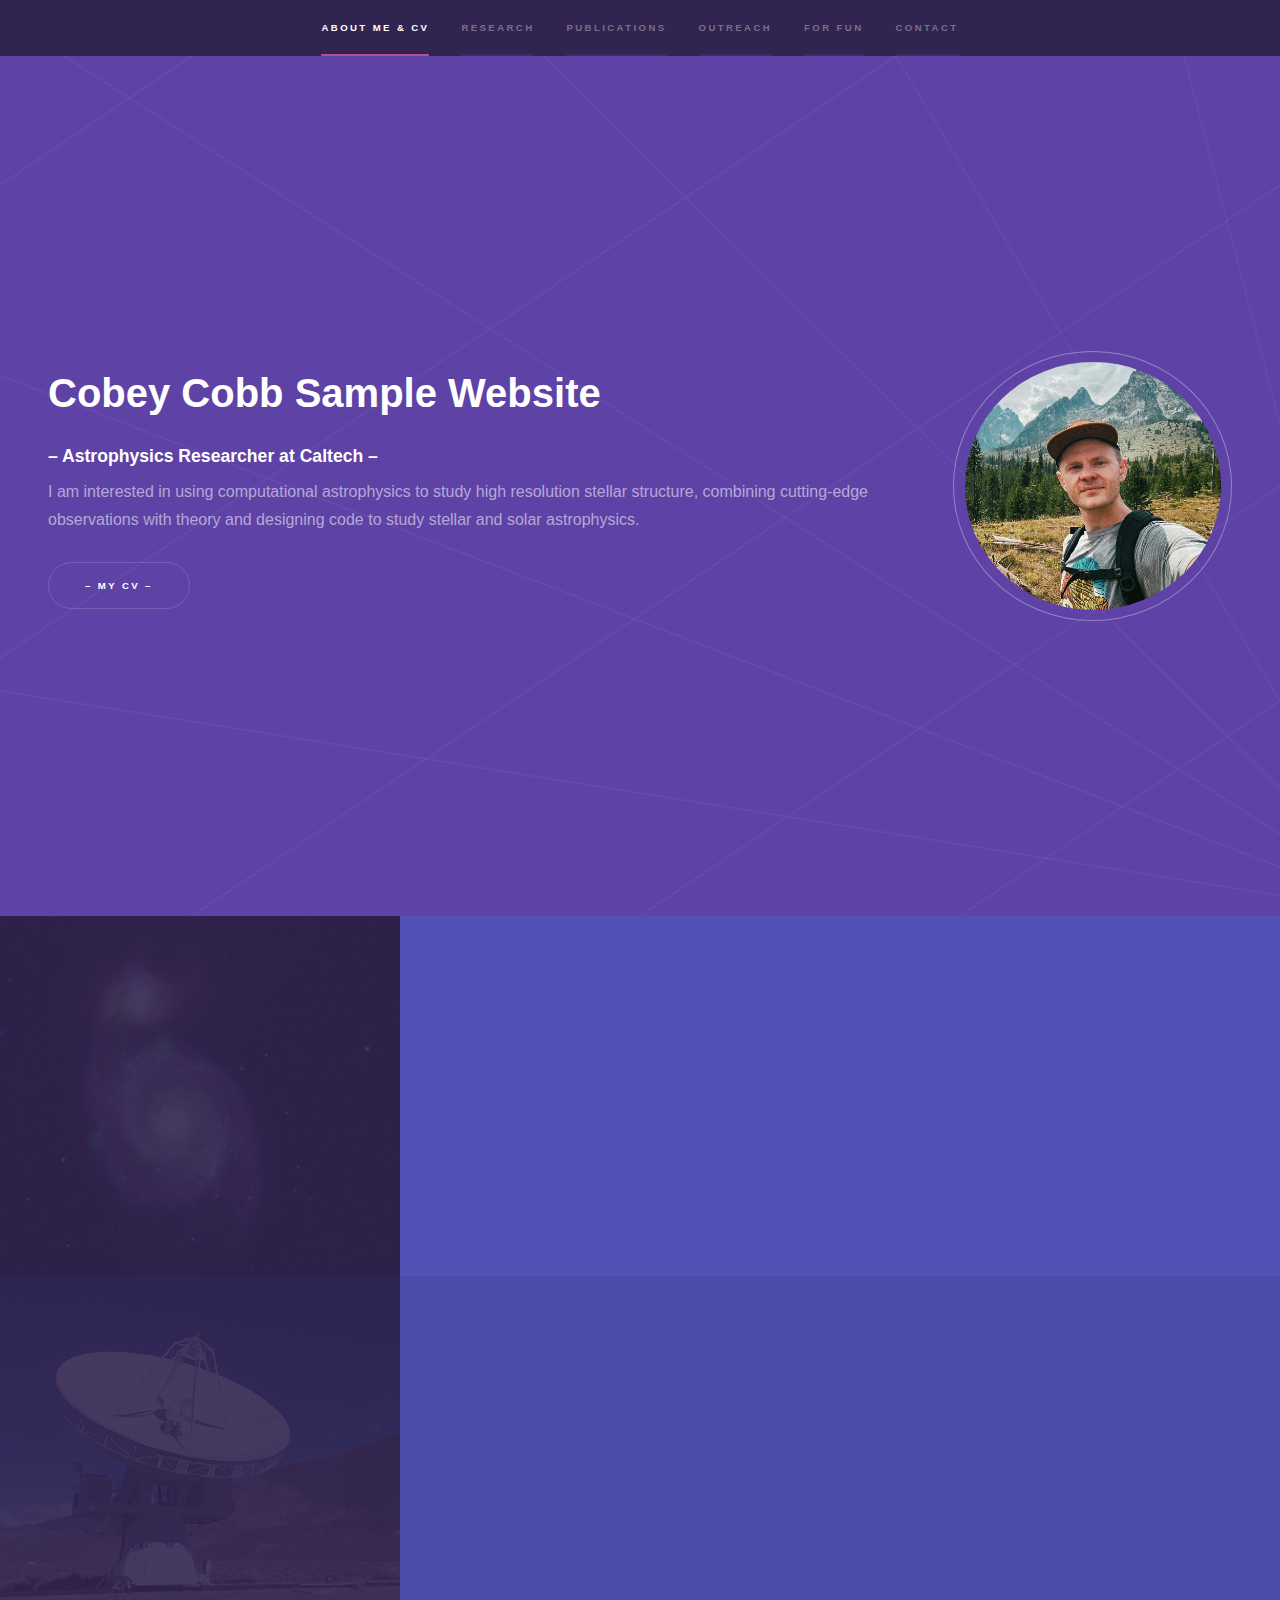
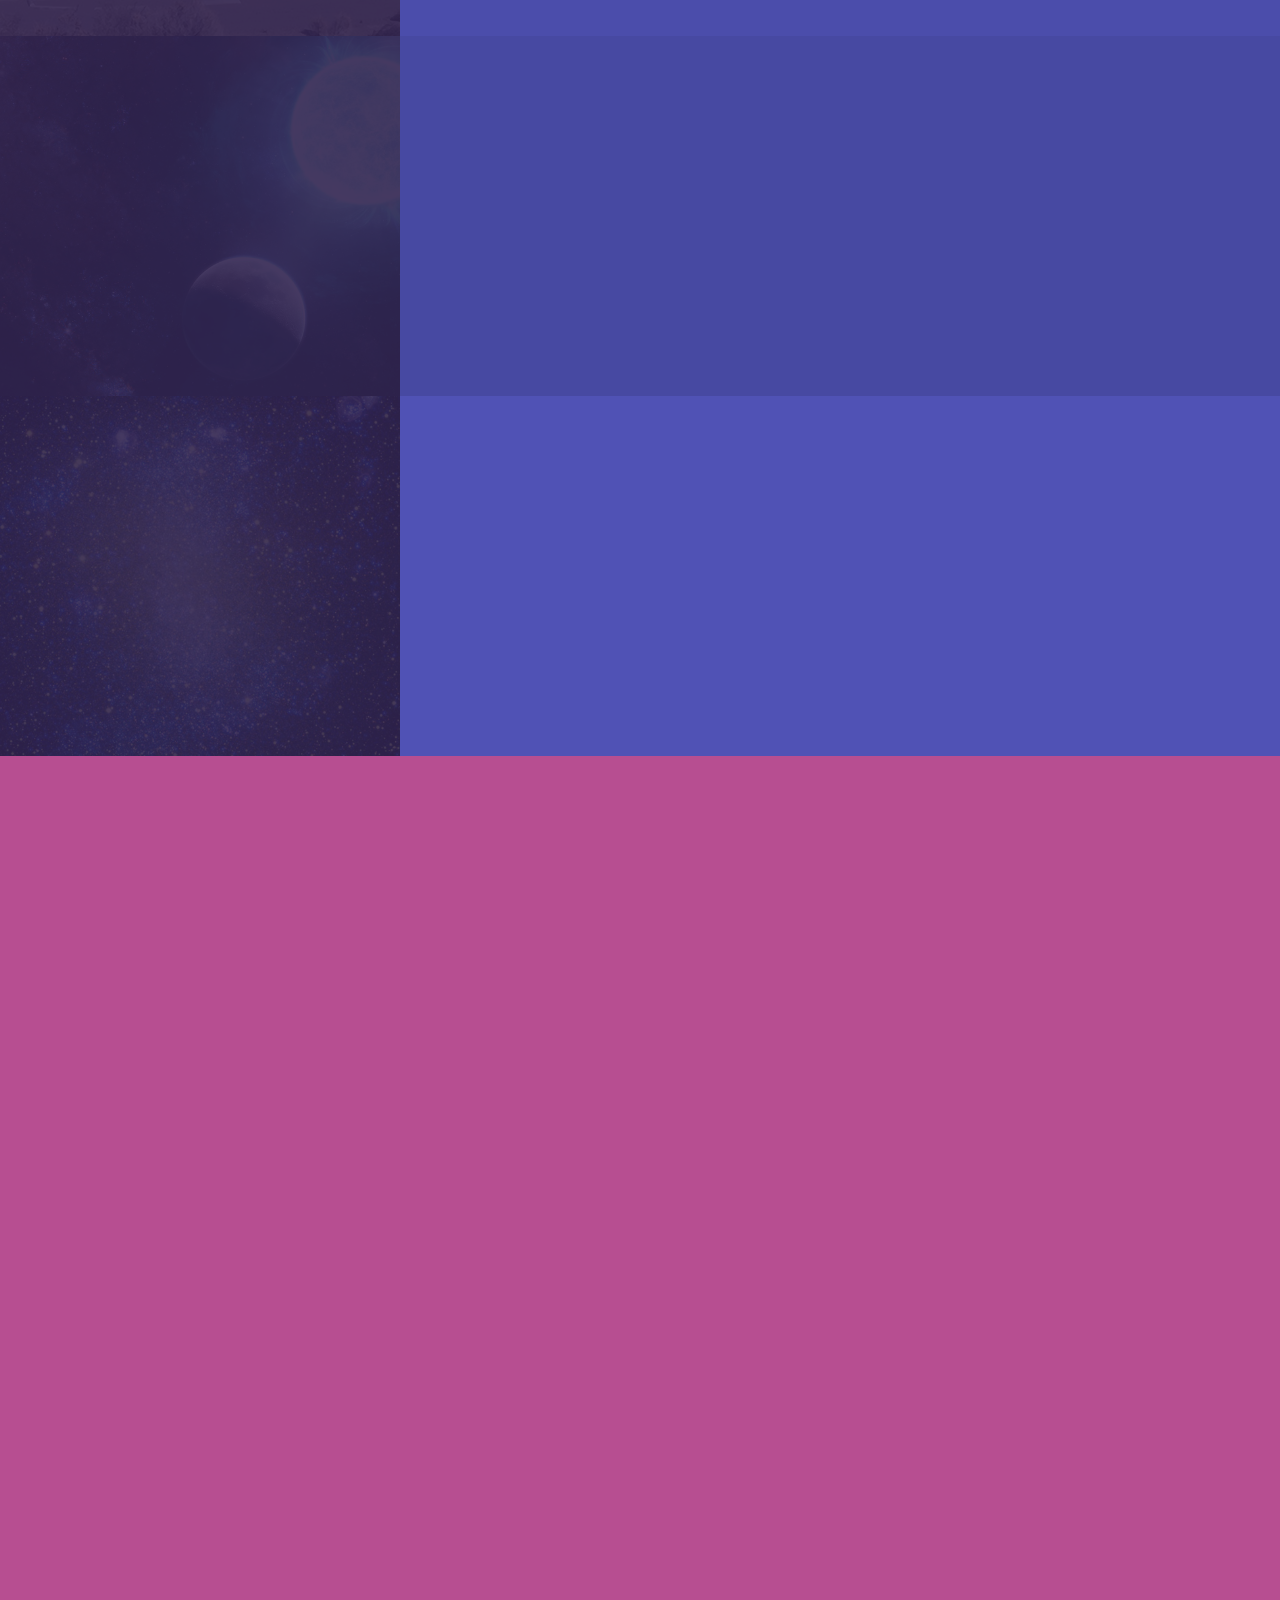
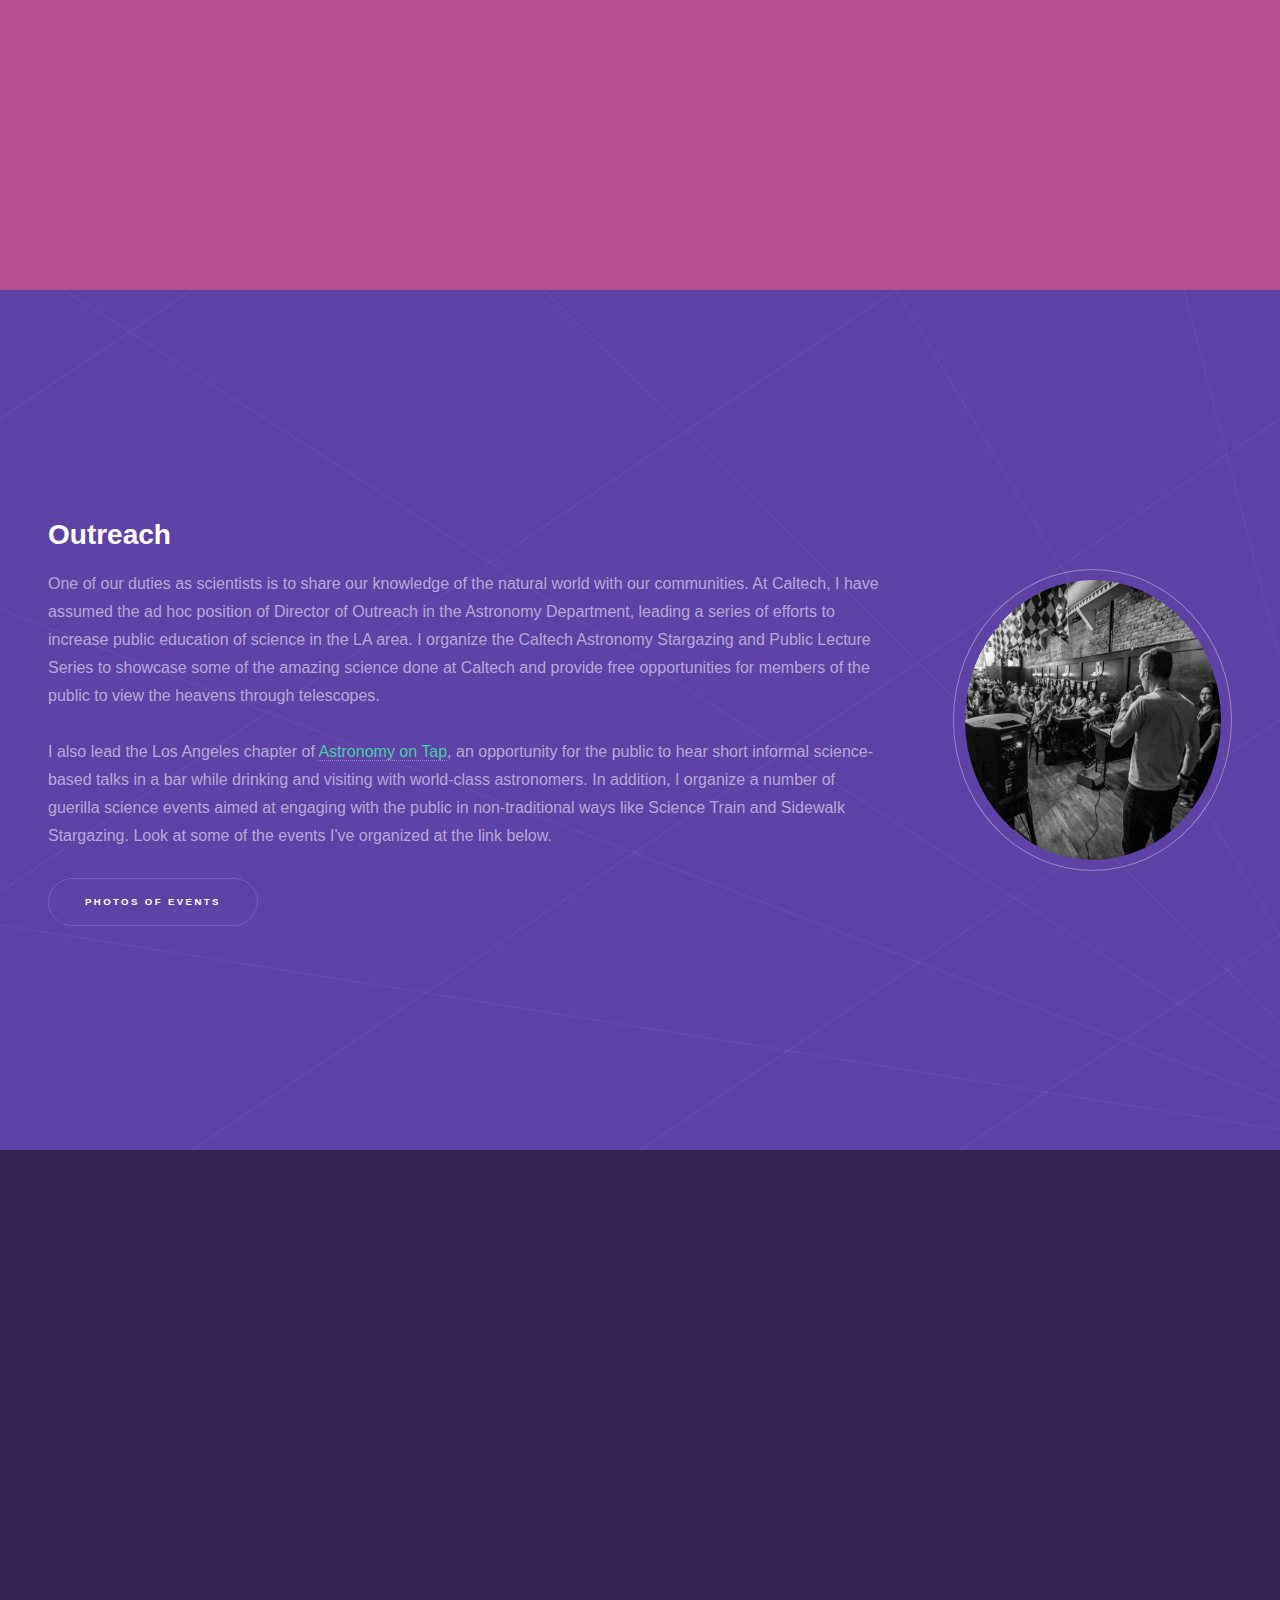
==== index.html @ 6a3d3988 "Update index.html" ====
<!DOCTYPE HTML>
<!--
	Hyperspace by HTML5 UP
	html5up.net | @ajlkn
	Free for personal and commercial use under the CCA 3.0 license (html5up.net/license)
-->
<html>
	<head>
		<title>Hyperspace by HTML5 UP</title>
		<meta charset="utf-8" />
		<meta name="viewport" content="width=device-width, initial-scale=1, user-scalable=no" />
		<link rel="stylesheet" href="assets/css/main.css" />
		<noscript><link rel="stylesheet" href="assets/css/noscript.css" /></noscript>
	</head>
	<body class="is-preload">

		<!-- Sidebar -->
			<section id="sidebar">
				<div class="inner">
					<nav>
						<ul>
							<li><a href="#intro">About Me & CV</a></li>
							<li><a href="#research">Research</a></li>
							<li><a href="#publications">Publications</a></li>
							<li><a href="#intro2">Outreach</a></li>
							<li><a href="#forfun">For Fun</a></li>
							<li><a href="#contact">Contact</a></li>
						</ul>
					</nav>
				</div>
			</section>

		<!-- Wrapper -->
			<div id="wrapper">

				<!-- Intro -->

			


					<section id="intro" class="wrapper style1 fullscreen fade-up">
						<div class="spotlight">

							<div class="content">
								
								<h1>Cobey Cobb Sample Website</h1>
							<h3>– Astrophysics Researcher at Caltech –</h3>
							I am interested in using computational astrophysics to study high resolution stellar structure, combining cutting-edge observations with theory and designing code to study stellar and solar astrophysics.
							
							<br><br><ul class="actions">
								
								
								<li><a href="https://cobeycobb.github.io/cobeycobb4/assets/sample%20CV.pdf" target="_blank" class="button">– My CV –</a></li>
							</ul>
							</div>
							<span class="image"><img src="images/pic00.jpg" alt=""></span>
						</div>
					</section>

				<!--	I am interested in using computational astrophysics to study high resolution stellar structure, combining cutting-edge observations with theory and designing code to study stellar and solar astrophysics. -->



					
				<!-- RESEARCH -->
					<section id="research" class="wrapper style2 spotlights">
						<section>
							<a href="https://magazine.caltech.edu/post/nustar-telescope-nasa" target="_blank"  class="image"><img src="images/research1.jpg" alt="" data-position="center center" /></a>
							<div class="content">
								<div class="inner">
									<h2>NuStar X-Ray Telescope</h2>
									<p>The NuStar space telescope detects high-energy X-ray light and studies some of the most energetic objects and processes in the universe, from black holes devouring hot gas to the radioactive remains of exploded stars.</p>
									<ul class="actions">
										<li><a href="https://magazine.caltech.edu/post/nustar-telescope-nasa" target="_blank"  class="button">Learn more</a></li>
									</ul>
								</div>
							</div>
						</section>
						<section>
							<a href="https://www.caltech.edu/about/news/an-ocean-of-galaxies-awaits"  target="_blank" class="image"><img src="images/research3.jpg" alt="" data-position="top center" /></a>
							<div class="content">
								<div class="inner">
									<h2>COMAP (CO Mapping Array Project)t</h2>
									<p>A new Caltech project, called COMAP (CO Mapping Array Project), will offer us a new glimpse into this epoch of galaxy assembly, helping to answer questions about what really caused the universe's rapid increase in the production of stars.</p>
									<ul class="actions">
										<li><a href="https://www.caltech.edu/about/news/an-ocean-of-galaxies-awaits"  target="_blank" class="button">Learn more</a></li>
									</ul>
								</div>
							</div>
						</section>
						<section>
							<a href="https://www.caltech.edu/about/news/a-white-dwarf-living-on-the-edge"  target="_blank" class="image"><img src="images/research6.jpg" alt="" data-position="25% 25%" /></a>
							<div class="content">
								<div class="inner">
									<h2>Palomar Observatory</h2>
									<p>The Observatory is home to three active research telescopes. Research at Palomar Observatory is pursued by a broad community of astronomers from Caltech and other domestic and international partner institutions.</p>
									<ul class="actions">
										<li><a href="https://www.caltech.edu/about/news/a-white-dwarf-living-on-the-edge" target="_blank"  class="button">Learn more</a></li>
									</ul>
								</div>
							</div>
						</section>
						<section>
							<a href="https://www.caltech.edu/about/news/nasa-selects-uvex-mission-proposal-for-further-study"  target="_blank" class="image"><img src="images/research2.jpg" alt="" data-position="top center" /></a>
							<div class="content">
								<div class="inner">
									<h2>UltraViolet EXplorer (UVEX)</h2>
									<p>UVEX will conduct a deep survey of the whole sky in two bands of ultraviolet light to provide new insights into galaxy evolution and the life cycle of stars.</p>
									<ul class="actions">
										<li><a href="https://www.caltech.edu/about/news/nasa-selects-uvex-mission-proposal-for-further-study"  target="_blank" class="button">Learn more</a></li>
									</ul>
								</div>
							</div>
						</section>
					</section>












<!-- PUBLICATIONS -->
	<section id="publications" class="wrapper style3 fade-up">
		<div class="inner">
			<h2>Publications</h2>
			<p>Here are some of my recent publications.</p>
			<div class="features">

				<section>
					<span class="icon solid major fa-rocket"></span>
					<h3>The Surface of (16) Psyche from Thermal Emission and Polarization Mapping</h3>
					<p><i><b>de Kleer, K.</b>, Cambioni, S., Shepard, M.</i> |  PSJ, in press  |  
						
					<br>
					<a href="https://arxiv.org/abs/2105.11372" target="_blank" style="color: #4d358a">Link&nbsp;to&nbsp;arXiv&nbsp;article</a></p>
				</section>

				<section>
					<span class="icon solid major fa-meteor"></span>
					<h3>Asteroid 16 Psyche: Shape, Features, and Global Map</h3>
					<p><i>Shepard, M., <b>de Kleer, K.</b>, Cambioni, S., Taylor, P.A., Virkki, A., Rivera-Valentin, E., Sanchez-Vahamonde, C.R., Zambrano-Marin, L.F., Magri, C., Dunham, D., Moore, J., Camarca, M. </i>|  PSJ, in press  | 
					<br>
					<a href="https://arxiv.org/abs/2105.11372" target="_blank" style="color: #4d358a">Link&nbsp;to&nbsp;arXiv&nbsp;article</a></p>
				</section>

				<section>
					<span class="icon solid major fa-atom"></span>
					<h3>A 2020 Observational Perspective of Io</h3>
					<p><i>de Pater, I., Keane, J.T.,<b> de Kleer, K.</b>, Davies, A.G.</i> 
					|  Annual Reviews in Earth and Planetary Sciences 49 643-678 (2021)  |  
					<br>
					<a href="https://www.annualreviews.org/doi/abs/10.1146/annurev-earth-082420-095244" target="_blank" style="color: #4d358a">Link&nbsp;to&nbsp;arXiv&nbsp;article</a></p>
				</section>

				<section>
					<span class="icon solid major fa-database"></span>
					<h3>Ganymede's Surface Properties from Millimeter and Infrared Thermal Emission</h3>
					<p><i><b>de Kleer, K.</b>, Butler, B., de Pater, I., Gurwell, M.A., Moullet, A., Trumbo, S., Spencer, J.</i> |  PSJ, in press  |  
					<br>
					<a href="https://iopscience.iop.org/article/10.3847/PSJ/abcbf4" target="_blank" style="color: #4d358a">Link&nbsp;to&nbsp;arXiv&nbsp;article</a></p>
				</section>

				<section>
					<span class="icon solid major fa-satellite"></span>
					<h3>ALMA observations of Io going into and coming out of Eclipse</h3>
					<p><i>de Pater, I., Luszcz-Cook, S., Rojo, P., Redwing, E., <b>de Kleer, K.</b>, Moullet, A. </i> |  PSJ, in press  |  
					<br>
					<a href="https://arxiv.org/abs/2105.11372" target="_blank" style="color: #4d358a">Link&nbsp;to&nbsp;arXiv&nbsp;article</a></p>
				</section>

				<section>
					<span class="icon solid major fa-user-astronaut"></span>
					<h3>The Surface of (16) Psyche from Thermal Emission and Polarization Mapping</h3>
					<p><i><b>de Kleer, K.</b>, Cambioni, S., Shepard, M.</i> |  PSJ, in press  |  
					<br>
					<a href="https://arxiv.org/abs/2105.11372" target="_blank" style="color: #4d358a">Link&nbsp;to&nbsp;arXiv&nbsp;article</a></p>
				</section>
			</div>
			<ul class="actions">
				<li><a href="#" class="button">See More</a></li>
			</ul>
		</div>
	</section>





<!-- OUTREACH -->




<section id="intro2" class="wrapper style1 fullscreen fade-up">
	<div class="spotlight">

		<div class="content">
			
			<h2>Outreach</h2>
		One of our duties as scientists is to share our knowledge of the natural world with our communities. At Caltech, I have assumed the ad hoc position of Director of Outreach in the Astronomy Department, leading a series of efforts to increase public education of science in the LA area. I organize the Caltech Astronomy Stargazing and Public Lecture Series to showcase some of the amazing science done at Caltech and provide free opportunities for members of the public to view the heavens through telescopes.<br><br>

		I also lead the Los Angeles chapter of <a href="https://www.astro.caltech.edu/outreach/aot/" target="_blank" style="color: #4acaa8">Astronomy on Tap</a>, an opportunity for the public to hear short informal science-based talks in a bar while drinking and visiting with world-class astronomers. In addition, I organize a number of guerilla science events aimed at engaging with the public in non-traditional ways like Science Train and Sidewalk Stargazing. Look at some of the events I've organized at the link below.
		<br><br><ul class="actions">
			
			
			<li><a href="https://www.flickr.com/photos/143414768@N07/albums" target="_blank" class="button">Photos of Events</a></li>
		</ul>
		</div>
		<span class="image"><img src="images/outreach.jpeg" alt=""></span>
	</div>
</section>








<!-- for fun -->


<section id="forfun" class="wrapper style4 fade-up">
	<div class="inner">
<h2>For Fun</h2>


	<section>
		


		<div>


			<center><div class="image"><img src="images/astro3.jpg" alt=""></div></center>

			
		</div>
<br>

		When I'm not making websites I love being out in nature. I've been doing astrophotography for three years and this amazing hobby has taken me all over the country looking for dark skies and beautiful landscapes. <br><br>



<p>My favorite thing about astrophotography is that for a place to have dark skies it has to be far away from big towns and lots of people. It's peaceful sitting out under the stars, miles away from civilization. You can even pretend you're a sole explorer on another planet. 
	
	<br><br> If you'd like to see more of my photos or ask me how you can started going out and taking your own photos, <a href="https://www.instagram.com/capture.the.cosmos" target="_blank" style="color: #4acaa8">reach out to me on Instagram</a>!</p>
	
</section>
</section>
























	<!-- contact -->








	<section id="contact" class="wrapper style1 fade-up">
		<div class="inner">
			<h2>Get in touch</h2>
			
			<div class="split style1">
				<section>
					<br>
					<h4>About This Sample Website</h4>
					
				<p>The best thing about this site is there are <b>no monthly charges</b>. Once the site is set up, it is 100% free and you can take this site with you whenever you leave your organization. The only thing you'd pay is if you decided to buy your own domain name, which costs around $13/year.</p>
				
				<h3>Ready to get started? Email me @ <a href = "mailto: cobeycobb@gmail.com">cobeycobb@gmail.com</a></h3>



				</section>
				<section>
					<ul class="contact">
						<li>
							<h3>Address</h3>
							<span>1200 E. California Blvd.<br />
							Pasadena, CA 91125<br />
							USA</span>
						</li>
						<li>
							<h3>Email</h3>
							<a href="mailto: cobeycobb@Gmail.com">cobeycobb@gmail.com</a>
						</li>
						<li>
							<h3>Phone</h3>
							<span>(334) 399-1967</span>
						</li>
						<li>
							<h3>Social</h3>
							<ul class="icons">
								<li><a href="https://www.instagram.com/capture.the.cosmos" class="icon brands fa-instagram"><span class="label">Instagram</span></a></li>
								<li><a href="https://www.twitter.com/cobeycobb" class="icon brands fa-twitter"><span class="label">Twitter</span></a></li>
								<li><a href="https://www.facebook.com/cobey.cobb" class="icon brands fa-facebook-f"><span class="label">Facebook</span></a></li>
										
	
									<!--	<li><a href="#" class="icon brands fa-linkedin-in"><span class="label">LinkedIn</span></a></li>
										<li><a href="#" class="icon brands fa-github"><span class="label">GitHub</span></a></li> -->
									</ul>
								</li>
							</ul>
						</section>
					</div>
				</div>
			</section>




















</div>

		<!-- Footer -->
			<footer id="footer" class="wrapper style1-alt">
				<div class="inner">
					<ul class="menu">
						<li>&copy; Cobey Cobb 2022. All rights reserved.</li><li>Design: <a href="http://html5up.net">HTML5 UP</a></li>
					</ul>
				</div>
			</footer>

		<!-- Scripts -->
			<script src="assets/js/jquery.min.js"></script>
			<script src="assets/js/jquery.scrollex.min.js"></script>
			<script src="assets/js/jquery.scrolly.min.js"></script>
			<script src="assets/js/browser.min.js"></script>
			<script src="assets/js/breakpoints.min.js"></script>
			<script src="assets/js/util.js"></script>
			<script src="assets/js/main.js"></script>

	</body>
</html>
---- assets/css/main.css ----
@import url(fontawesome-all.min.css);

html, body, div, span, applet, object,
iframe, h1, h2, h3, h4, h5, h6, p, blockquote,
pre, a, abbr, acronym, address, big, cite,
code, del, dfn, em, img, ins, kbd, q, s, samp,
small, strike, strong, sub, sup, tt, var, b,
u, i, center, dl, dt, dd, ol, ul, li, fieldset,
form, label, legend, table, caption, tbody,
tfoot, thead, tr, th, td, article, aside,
canvas, details, embed, figure, figcaption,
footer, header, hgroup, menu, nav, output, ruby,
section, summary, time, mark, audio, video {
	margin: 0;
	padding: 0;
	border: 0;
	font-size: 100%;
	font: inherit;
	vertical-align: baseline;}

article, aside, details, figcaption, figure,
footer, header, hgroup, menu, nav, section {
	display: block;}

body {
	line-height: 1;
}

ol, ul {
	list-style: none;
}

blockquote, q {
	quotes: none;
}

	blockquote:before, blockquote:after, q:before, q:after {
		content: '';
		content: none;
	}

table {
	border-collapse: collapse;
	border-spacing: 0;
}

body {
	-webkit-text-size-adjust: none;
}

mark {
	background-color: transparent;
	color: inherit;
}

input::-moz-focus-inner {
	border: 0;
	padding: 0;
}

input, select, textarea {
	-moz-appearance: none;
	-webkit-appearance: none;
	-ms-appearance: none;
	appearance: none;
}

/* Basic */

	@-ms-viewport {
		width: device-width;
	}

	body {
		-ms-overflow-style: scrollbar;
	}

	@media screen and (max-width: 480px) {

		html, body {
			min-width: 320px;
		}

	}

	html {
		box-sizing: border-box;
	}

	*, *:before, *:after {
		box-sizing: inherit;
	}

	body {
		background: #312450;
	}

		body.is-preload *, body.is-preload *:before, body.is-preload *:after {
			-moz-animation: none !important;
			-webkit-animation: none !important;
			-ms-animation: none !important;
			animation: none !important;
			-moz-transition: none !important;
			-webkit-transition: none !important;
			-ms-transition: none !important;
			transition: none !important;
		}

/* Type */

	body, input, select, textarea {
		color: rgba(255, 255, 255, 0.55);
		font-family: Arial, Helvetica, sans-serif;
		font-size: 16.5pt;
		font-weight: normal;
		line-height: 1.75;
	}

		@media screen and (max-width: 1680px) {

			body, input, select, textarea {
				font-size: 13pt;
			}

		}

		@media screen and (max-width: 1280px) {

			body, input, select, textarea {
				font-size: 12pt;
			}

		}

		@media screen and (max-width: 360px) {

			body, input, select, textarea {
				font-size: 11pt;
			}

		}

	a {
		-moz-transition: color 0.2s ease, border-bottom-color 0.2s ease;
		-webkit-transition: color 0.2s ease, border-bottom-color 0.2s ease;
		-ms-transition: color 0.2s ease, border-bottom-color 0.2s ease;
		transition: color 0.2s ease, border-bottom-color 0.2s ease;
		border-bottom: dotted 1px rgba(255, 255, 255, 0.35);
		color: inherit;
		text-decoration: none;
	}

		a:hover {
			border-bottom-color: transparent;
			color: #ffffff;
		}

	strong, b {
		color: #ffffff;
		font-weight: bold;
	}

	em, i {
		font-style: italic;
	}

	p {
		margin: 0 0 2em 0;
	}

	h1, h2, h3, h4, h5, h6 {
		color: #ffffff;
		font-weight: bold;
		line-height: 1.5;
		margin: 0 0 0.5em 0;
	}

		h1 a, h2 a, h3 a, h4 a, h5 a, h6 a {
			color: inherit;
			text-decoration: none;
		}

	h1 {
		font-size: 2.5em;
	}

		h1.major {
			margin: 0 0 1.3em 0;
			position: relative;
			padding-bottom: 0.35em;
		}

			h1.major:after {
				background-image: -moz-linear-gradient(to right, #5e42a6, #b74e91);
				background-image: -webkit-linear-gradient(to right, #5e42a6, #b74e91);
				background-image: -ms-linear-gradient(to right, #5e42a6, #b74e91);
				background-image: linear-gradient(to right, #5e42a6, #b74e91);
				-moz-transition: max-width 0.2s ease;
				-webkit-transition: max-width 0.2s ease;
				-ms-transition: max-width 0.2s ease;
				transition: max-width 0.2s ease;
				border-radius: 0.2em;
				bottom: 0;
				content: '';
				height: 0.05em;
				position: absolute;
				right: 0;
				width: 100%;
			}

	h2 {
		font-size: 1.75em;
	}

	h3 {
		font-size: 1.1em;
	}

	h4 {
		font-size: 1.4em;
	}

	h5 {
		font-size: 0.8em;
	}

	h6 {
		font-size: 0.6em;
	}

	@media screen and (max-width: 736px) {

		h1 {
			font-size: 2em;
		}

		h2 {
			font-size: 1.25em;
		}

		h3 {
			font-size: 1em;
		}

		h4 {
			font-size: 0.8em;
		}

		h5 {
			font-size: 0.6em;
		}

		h6 {
			font-size: 0.6em;
		}

	}

	sub {
		font-size: 0.8em;
		position: relative;
		top: 0.5em;
	}

	sup {
		font-size: 0.8em;
		position: relative;
		top: -0.5em;
	}

	blockquote {
		border-left: solid 4px rgba(255, 255, 255, 0.15);
		font-style: italic;
		margin: 0 0 2em 0;
		padding: 0.5em 0 0.5em 2em;
	}

	code {
		background: rgba(255, 255, 255, 0.05);
		border-radius: 0.25em;
		border: solid 1px rgba(255, 255, 255, 0.15);
		font-family: "Courier New", monospace;
		font-size: 0.9em;
		margin: 0 0.25em;
		padding: 0.25em 0.65em;
	}

	pre {
		-webkit-overflow-scrolling: touch;
		font-family: "Courier New", monospace;
		font-size: 0.9em;
		margin: 0 0 2em 0;
	}

		pre code {
			display: block;
			line-height: 1.75em;
			padding: 1em 1.5em;
			overflow-x: auto;
		}

	hr {
		border: 0;
		border-bottom: solid 1px rgba(255, 255, 255, 0.15);
		margin: 2em 0;
	}

		hr.major {
			margin: 3em 0;
		}

	.align-left {
		text-align: left;
	}

	.align-center {
		text-align: center;
	}

	.align-right {
		text-align: right;
	}

/* Row */

	.row {
		display: flex;
		flex-wrap: wrap;
		box-sizing: border-box;
		align-items: stretch;
	}

		.row > * {
			box-sizing: border-box;
		}

		.row.gtr-uniform > * > :last-child {
			margin-bottom: 0;
		}

		.row.aln-left {
			justify-content: flex-start;
		}

		.row.aln-center {
			justify-content: center;
		}

		.row.aln-right {
			justify-content: flex-end;
		}

		.row.aln-top {
			align-items: flex-start;
		}

		.row.aln-middle {
			align-items: center;
		}

		.row.aln-bottom {
			align-items: flex-end;
		}

		.row > .imp {
			order: -1;
		}

		.row > .col-1 {
			width: 8.33333%;
		}

		.row > .off-1 {
			margin-left: 8.33333%;
		}

		.row > .col-2 {
			width: 16.66667%;
		}

		.row > .off-2 {
			margin-left: 16.66667%;
		}

		.row > .col-3 {
			width: 25%;
		}

		.row > .off-3 {
			margin-left: 25%;
		}

		.row > .col-4 {
			width: 33.33333%;
		}

		.row > .off-4 {
			margin-left: 33.33333%;
		}

		.row > .col-5 {
			width: 41.66667%;
		}

		.row > .off-5 {
			margin-left: 41.66667%;
		}

		.row > .col-6 {
			width: 50%;
		}

		.row > .off-6 {
			margin-left: 50%;
		}

		.row > .col-7 {
			width: 58.33333%;
		}

		.row > .off-7 {
			margin-left: 58.33333%;
		}

		.row > .col-8 {
			width: 66.66667%;
		}

		.row > .off-8 {
			margin-left: 66.66667%;
		}

		.row > .col-9 {
			width: 75%;
		}

		.row > .off-9 {
			margin-left: 75%;
		}

		.row > .col-10 {
			width: 83.33333%;
		}

		.row > .off-10 {
			margin-left: 83.33333%;
		}

		.row > .col-11 {
			width: 91.66667%;
		}

		.row > .off-11 {
			margin-left: 91.66667%;
		}

		.row > .col-12 {
			width: 100%;
		}

		.row > .off-12 {
			margin-left: 100%;
		}

		.row.gtr-0 {
			margin-top: 0;
			margin-left: 0em;
		}

			.row.gtr-0 > * {
				padding: 0 0 0 0em;
			}

			.row.gtr-0.gtr-uniform {
				margin-top: 0em;
			}

				.row.gtr-0.gtr-uniform > * {
					padding-top: 0em;
				}

		.row.gtr-25 {
			margin-top: 0;
			margin-left: -0.375em;
		}

			.row.gtr-25 > * {
				padding: 0 0 0 0.375em;
			}

			.row.gtr-25.gtr-uniform {
				margin-top: -0.375em;
			}

				.row.gtr-25.gtr-uniform > * {
					padding-top: 0.375em;
				}

		.row.gtr-50 {
			margin-top: 0;
			margin-left: -0.75em;
		}

			.row.gtr-50 > * {
				padding: 0 0 0 0.75em;
			}

			.row.gtr-50.gtr-uniform {
				margin-top: -0.75em;
			}

				.row.gtr-50.gtr-uniform > * {
					padding-top: 0.75em;
				}

		.row {
			margin-top: 0;
			margin-left: -1.5em;
		}

			.row > * {
				padding: 0 0 0 1.5em;
			}

			.row.gtr-uniform {
				margin-top: -1.5em;
			}

				.row.gtr-uniform > * {
					padding-top: 1.5em;
				}

		.row.gtr-150 {
			margin-top: 0;
			margin-left: -2.25em;
		}

			.row.gtr-150 > * {
				padding: 0 0 0 2.25em;
			}

			.row.gtr-150.gtr-uniform {
				margin-top: -2.25em;
			}

				.row.gtr-150.gtr-uniform > * {
					padding-top: 2.25em;
				}

		.row.gtr-200 {
			margin-top: 0;
			margin-left: -3em;
		}

			.row.gtr-200 > * {
				padding: 0 0 0 3em;
			}

			.row.gtr-200.gtr-uniform {
				margin-top: -3em;
			}

				.row.gtr-200.gtr-uniform > * {
					padding-top: 3em;
				}

		@media screen and (max-width: 1680px) {

			.row {
				display: flex;
				flex-wrap: wrap;
				box-sizing: border-box;
				align-items: stretch;
			}

				.row > * {
					box-sizing: border-box;
				}

				.row.gtr-uniform > * > :last-child {
					margin-bottom: 0;
				}

				.row.aln-left {
					justify-content: flex-start;
				}

				.row.aln-center {
					justify-content: center;
				}

				.row.aln-right {
					justify-content: flex-end;
				}

				.row.aln-top {
					align-items: flex-start;
				}

				.row.aln-middle {
					align-items: center;
				}

				.row.aln-bottom {
					align-items: flex-end;
				}

				.row > .imp-xlarge {
					order: -1;
				}

				.row > .col-1-xlarge {
					width: 8.33333%;
				}

				.row > .off-1-xlarge {
					margin-left: 8.33333%;
				}

				.row > .col-2-xlarge {
					width: 16.66667%;
				}

				.row > .off-2-xlarge {
					margin-left: 16.66667%;
				}

				.row > .col-3-xlarge {
					width: 25%;
				}

				.row > .off-3-xlarge {
					margin-left: 25%;
				}

				.row > .col-4-xlarge {
					width: 33.33333%;
				}

				.row > .off-4-xlarge {
					margin-left: 33.33333%;
				}

				.row > .col-5-xlarge {
					width: 41.66667%;
				}

				.row > .off-5-xlarge {
					margin-left: 41.66667%;
				}

				.row > .col-6-xlarge {
					width: 50%;
				}

				.row > .off-6-xlarge {
					margin-left: 50%;
				}

				.row > .col-7-xlarge {
					width: 58.33333%;
				}

				.row > .off-7-xlarge {
					margin-left: 58.33333%;
				}

				.row > .col-8-xlarge {
					width: 66.66667%;
				}

				.row > .off-8-xlarge {
					margin-left: 66.66667%;
				}

				.row > .col-9-xlarge {
					width: 75%;
				}

				.row > .off-9-xlarge {
					margin-left: 75%;
				}

				.row > .col-10-xlarge {
					width: 83.33333%;
				}

				.row > .off-10-xlarge {
					margin-left: 83.33333%;
				}

				.row > .col-11-xlarge {
					width: 91.66667%;
				}

				.row > .off-11-xlarge {
					margin-left: 91.66667%;
				}

				.row > .col-12-xlarge {
					width: 100%;
				}

				.row > .off-12-xlarge {
					margin-left: 100%;
				}

				.row.gtr-0 {
					margin-top: 0;
					margin-left: 0em;
				}

					.row.gtr-0 > * {
						padding: 0 0 0 0em;
					}

					.row.gtr-0.gtr-uniform {
						margin-top: 0em;
					}

						.row.gtr-0.gtr-uniform > * {
							padding-top: 0em;
						}

				.row.gtr-25 {
					margin-top: 0;
					margin-left: -0.375em;
				}

					.row.gtr-25 > * {
						padding: 0 0 0 0.375em;
					}

					.row.gtr-25.gtr-uniform {
						margin-top: -0.375em;
					}

						.row.gtr-25.gtr-uniform > * {
							padding-top: 0.375em;
						}

				.row.gtr-50 {
					margin-top: 0;
					margin-left: -0.75em;
				}

					.row.gtr-50 > * {
						padding: 0 0 0 0.75em;
					}

					.row.gtr-50.gtr-uniform {
						margin-top: -0.75em;
					}

						.row.gtr-50.gtr-uniform > * {
							padding-top: 0.75em;
						}

				.row {
					margin-top: 0;
					margin-left: -1.5em;
				}

					.row > * {
						padding: 0 0 0 1.5em;
					}

					.row.gtr-uniform {
						margin-top: -1.5em;
					}

						.row.gtr-uniform > * {
							padding-top: 1.5em;
						}

				.row.gtr-150 {
					margin-top: 0;
					margin-left: -2.25em;
				}

					.row.gtr-150 > * {
						padding: 0 0 0 2.25em;
					}

					.row.gtr-150.gtr-uniform {
						margin-top: -2.25em;
					}

						.row.gtr-150.gtr-uniform > * {
							padding-top: 2.25em;
						}

				.row.gtr-200 {
					margin-top: 0;
					margin-left: -3em;
				}

					.row.gtr-200 > * {
						padding: 0 0 0 3em;
					}

					.row.gtr-200.gtr-uniform {
						margin-top: -3em;
					}

						.row.gtr-200.gtr-uniform > * {
							padding-top: 3em;
						}

		}

		@media screen and (max-width: 1280px) {

			.row {
				display: flex;
				flex-wrap: wrap;
				box-sizing: border-box;
				align-items: stretch;
			}

				.row > * {
					box-sizing: border-box;
				}

				.row.gtr-uniform > * > :last-child {
					margin-bottom: 0;
				}

				.row.aln-left {
					justify-content: flex-start;
				}

				.row.aln-center {
					justify-content: center;
				}

				.row.aln-right {
					justify-content: flex-end;
				}

				.row.aln-top {
					align-items: flex-start;
				}

				.row.aln-middle {
					align-items: center;
				}

				.row.aln-bottom {
					align-items: flex-end;
				}

				.row > .imp-large {
					order: -1;
				}

				.row > .col-1-large {
					width: 8.33333%;
				}

				.row > .off-1-large {
					margin-left: 8.33333%;
				}

				.row > .col-2-large {
					width: 16.66667%;
				}

				.row > .off-2-large {
					margin-left: 16.66667%;
				}

				.row > .col-3-large {
					width: 25%;
				}

				.row > .off-3-large {
					margin-left: 25%;
				}

				.row > .col-4-large {
					width: 33.33333%;
				}

				.row > .off-4-large {
					margin-left: 33.33333%;
				}

				.row > .col-5-large {
					width: 41.66667%;
				}

				.row > .off-5-large {
					margin-left: 41.66667%;
				}

				.row > .col-6-large {
					width: 50%;
				}

				.row > .off-6-large {
					margin-left: 50%;
				}

				.row > .col-7-large {
					width: 58.33333%;
				}

				.row > .off-7-large {
					margin-left: 58.33333%;
				}

				.row > .col-8-large {
					width: 66.66667%;
				}

				.row > .off-8-large {
					margin-left: 66.66667%;
				}

				.row > .col-9-large {
					width: 75%;
				}

				.row > .off-9-large {
					margin-left: 75%;
				}

				.row > .col-10-large {
					width: 83.33333%;
				}

				.row > .off-10-large {
					margin-left: 83.33333%;
				}

				.row > .col-11-large {
					width: 91.66667%;
				}

				.row > .off-11-large {
					margin-left: 91.66667%;
				}

				.row > .col-12-large {
					width: 100%;
				}

				.row > .off-12-large {
					margin-left: 100%;
				}

				.row.gtr-0 {
					margin-top: 0;
					margin-left: 0em;
				}

					.row.gtr-0 > * {
						padding: 0 0 0 0em;
					}

					.row.gtr-0.gtr-uniform {
						margin-top: 0em;
					}

						.row.gtr-0.gtr-uniform > * {
							padding-top: 0em;
						}

				.row.gtr-25 {
					margin-top: 0;
					margin-left: -0.375em;
				}

					.row.gtr-25 > * {
						padding: 0 0 0 0.375em;
					}

					.row.gtr-25.gtr-uniform {
						margin-top: -0.375em;
					}

						.row.gtr-25.gtr-uniform > * {
							padding-top: 0.375em;
						}

				.row.gtr-50 {
					margin-top: 0;
					margin-left: -0.75em;
				}

					.row.gtr-50 > * {
						padding: 0 0 0 0.75em;
					}

					.row.gtr-50.gtr-uniform {
						margin-top: -0.75em;
					}

						.row.gtr-50.gtr-uniform > * {
							padding-top: 0.75em;
						}

				.row {
					margin-top: 0;
					margin-left: -1.5em;
				}

					.row > * {
						padding: 0 0 0 1.5em;
					}

					.row.gtr-uniform {
						margin-top: -1.5em;
					}

						.row.gtr-uniform > * {
							padding-top: 1.5em;
						}

				.row.gtr-150 {
					margin-top: 0;
					margin-left: -2.25em;
				}

					.row.gtr-150 > * {
						padding: 0 0 0 2.25em;
					}

					.row.gtr-150.gtr-uniform {
						margin-top: -2.25em;
					}

						.row.gtr-150.gtr-uniform > * {
							padding-top: 2.25em;
						}

				.row.gtr-200 {
					margin-top: 0;
					margin-left: -3em;
				}

					.row.gtr-200 > * {
						padding: 0 0 0 3em;
					}

					.row.gtr-200.gtr-uniform {
						margin-top: -3em;
					}

						.row.gtr-200.gtr-uniform > * {
							padding-top: 3em;
						}

		}

		@media screen and (max-width: 980px) {

			.row {
				display: flex;
				flex-wrap: wrap;
				box-sizing: border-box;
				align-items: stretch;
			}

				.row > * {
					box-sizing: border-box;
				}

				.row.gtr-uniform > * > :last-child {
					margin-bottom: 0;
				}

				.row.aln-left {
					justify-content: flex-start;
				}

				.row.aln-center {
					justify-content: center;
				}

				.row.aln-right {
					justify-content: flex-end;
				}

				.row.aln-top {
					align-items: flex-start;
				}

				.row.aln-middle {
					align-items: center;
				}

				.row.aln-bottom {
					align-items: flex-end;
				}

				.row > .imp-medium {
					order: -1;
				}

				.row > .col-1-medium {
					width: 8.33333%;
				}

				.row > .off-1-medium {
					margin-left: 8.33333%;
				}

				.row > .col-2-medium {
					width: 16.66667%;
				}

				.row > .off-2-medium {
					margin-left: 16.66667%;
				}

				.row > .col-3-medium {
					width: 25%;
				}

				.row > .off-3-medium {
					margin-left: 25%;
				}

				.row > .col-4-medium {
					width: 33.33333%;
				}

				.row > .off-4-medium {
					margin-left: 33.33333%;
				}

				.row > .col-5-medium {
					width: 41.66667%;
				}

				.row > .off-5-medium {
					margin-left: 41.66667%;
				}

				.row > .col-6-medium {
					width: 50%;
				}

				.row > .off-6-medium {
					margin-left: 50%;
				}

				.row > .col-7-medium {
					width: 58.33333%;
				}

				.row > .off-7-medium {
					margin-left: 58.33333%;
				}

				.row > .col-8-medium {
					width: 66.66667%;
				}

				.row > .off-8-medium {
					margin-left: 66.66667%;
				}

				.row > .col-9-medium {
					width: 75%;
				}

				.row > .off-9-medium {
					margin-left: 75%;
				}

				.row > .col-10-medium {
					width: 83.33333%;
				}

				.row > .off-10-medium {
					margin-left: 83.33333%;
				}

				.row > .col-11-medium {
					width: 91.66667%;
				}

				.row > .off-11-medium {
					margin-left: 91.66667%;
				}

				.row > .col-12-medium {
					width: 100%;
				}

				.row > .off-12-medium {
					margin-left: 100%;
				}

				.row.gtr-0 {
					margin-top: 0;
					margin-left: 0em;
				}

					.row.gtr-0 > * {
						padding: 0 0 0 0em;
					}

					.row.gtr-0.gtr-uniform {
						margin-top: 0em;
					}

						.row.gtr-0.gtr-uniform > * {
							padding-top: 0em;
						}

				.row.gtr-25 {
					margin-top: 0;
					margin-left: -0.375em;
				}

					.row.gtr-25 > * {
						padding: 0 0 0 0.375em;
					}

					.row.gtr-25.gtr-uniform {
						margin-top: -0.375em;
					}

						.row.gtr-25.gtr-uniform > * {
							padding-top: 0.375em;
						}

				.row.gtr-50 {
					margin-top: 0;
					margin-left: -0.75em;
				}

					.row.gtr-50 > * {
						padding: 0 0 0 0.75em;
					}

					.row.gtr-50.gtr-uniform {
						margin-top: -0.75em;
					}

						.row.gtr-50.gtr-uniform > * {
							padding-top: 0.75em;
						}

				.row {
					margin-top: 0;
					margin-left: -1.5em;
				}

					.row > * {
						padding: 0 0 0 1.5em;
					}

					.row.gtr-uniform {
						margin-top: -1.5em;
					}

						.row.gtr-uniform > * {
							padding-top: 1.5em;
						}

				.row.gtr-150 {
					margin-top: 0;
					margin-left: -2.25em;
				}

					.row.gtr-150 > * {
						padding: 0 0 0 2.25em;
					}

					.row.gtr-150.gtr-uniform {
						margin-top: -2.25em;
					}

						.row.gtr-150.gtr-uniform > * {
							padding-top: 2.25em;
						}

				.row.gtr-200 {
					margin-top: 0;
					margin-left: -3em;
				}

					.row.gtr-200 > * {
						padding: 0 0 0 3em;
					}

					.row.gtr-200.gtr-uniform {
						margin-top: -3em;
					}

						.row.gtr-200.gtr-uniform > * {
							padding-top: 3em;
						}

		}

		@media screen and (max-width: 736px) {

			.row {
				display: flex;
				flex-wrap: wrap;
				box-sizing: border-box;
				align-items: stretch;
			}

				.row > * {
					box-sizing: border-box;
				}

				.row.gtr-uniform > * > :last-child {
					margin-bottom: 0;
				}

				.row.aln-left {
					justify-content: flex-start;
				}

				.row.aln-center {
					justify-content: center;
				}

				.row.aln-right {
					justify-content: flex-end;
				}

				.row.aln-top {
					align-items: flex-start;
				}

				.row.aln-middle {
					align-items: center;
				}

				.row.aln-bottom {
					align-items: flex-end;
				}

				.row > .imp-small {
					order: -1;
				}

				.row > .col-1-small {
					width: 8.33333%;
				}

				.row > .off-1-small {
					margin-left: 8.33333%;
				}

				.row > .col-2-small {
					width: 16.66667%;
				}

				.row > .off-2-small {
					margin-left: 16.66667%;
				}

				.row > .col-3-small {
					width: 25%;
				}

				.row > .off-3-small {
					margin-left: 25%;
				}

				.row > .col-4-small {
					width: 33.33333%;
				}

				.row > .off-4-small {
					margin-left: 33.33333%;
				}

				.row > .col-5-small {
					width: 41.66667%;
				}

				.row > .off-5-small {
					margin-left: 41.66667%;
				}

				.row > .col-6-small {
					width: 50%;
				}

				.row > .off-6-small {
					margin-left: 50%;
				}

				.row > .col-7-small {
					width: 58.33333%;
				}

				.row > .off-7-small {
					margin-left: 58.33333%;
				}

				.row > .col-8-small {
					width: 66.66667%;
				}

				.row > .off-8-small {
					margin-left: 66.66667%;
				}

				.row > .col-9-small {
					width: 75%;
				}

				.row > .off-9-small {
					margin-left: 75%;
				}

				.row > .col-10-small {
					width: 83.33333%;
				}

				.row > .off-10-small {
					margin-left: 83.33333%;
				}

				.row > .col-11-small {
					width: 91.66667%;
				}

				.row > .off-11-small {
					margin-left: 91.66667%;
				}

				.row > .col-12-small {
					width: 100%;
				}

				.row > .off-12-small {
					margin-left: 100%;
				}

				.row.gtr-0 {
					margin-top: 0;
					margin-left: 0em;
				}

					.row.gtr-0 > * {
						padding: 0 0 0 0em;
					}

					.row.gtr-0.gtr-uniform {
						margin-top: 0em;
					}

						.row.gtr-0.gtr-uniform > * {
							padding-top: 0em;
						}

				.row.gtr-25 {
					margin-top: 0;
					margin-left: -0.375em;
				}

					.row.gtr-25 > * {
						padding: 0 0 0 0.375em;
					}

					.row.gtr-25.gtr-uniform {
						margin-top: -0.375em;
					}

						.row.gtr-25.gtr-uniform > * {
							padding-top: 0.375em;
						}

				.row.gtr-50 {
					margin-top: 0;
					margin-left: -0.75em;
				}

					.row.gtr-50 > * {
						padding: 0 0 0 0.75em;
					}

					.row.gtr-50.gtr-uniform {
						margin-top: -0.75em;
					}

						.row.gtr-50.gtr-uniform > * {
							padding-top: 0.75em;
						}

				.row {
					margin-top: 0;
					margin-left: -1.5em;
				}

					.row > * {
						padding: 0 0 0 1.5em;
					}

					.row.gtr-uniform {
						margin-top: -1.5em;
					}

						.row.gtr-uniform > * {
							padding-top: 1.5em;
						}

				.row.gtr-150 {
					margin-top: 0;
					margin-left: -2.25em;
				}

					.row.gtr-150 > * {
						padding: 0 0 0 2.25em;
					}

					.row.gtr-150.gtr-uniform {
						margin-top: -2.25em;
					}

						.row.gtr-150.gtr-uniform > * {
							padding-top: 2.25em;
						}

				.row.gtr-200 {
					margin-top: 0;
					margin-left: -3em;
				}

					.row.gtr-200 > * {
						padding: 0 0 0 3em;
					}

					.row.gtr-200.gtr-uniform {
						margin-top: -3em;
					}

						.row.gtr-200.gtr-uniform > * {
							padding-top: 3em;
						}

		}

		@media screen and (max-width: 480px) {

			.row {
				display: flex;
				flex-wrap: wrap;
				box-sizing: border-box;
				align-items: stretch;
			}

				.row > * {
					box-sizing: border-box;
				}

				.row.gtr-uniform > * > :last-child {
					margin-bottom: 0;
				}

				.row.aln-left {
					justify-content: flex-start;
				}

				.row.aln-center {
					justify-content: center;
				}

				.row.aln-right {
					justify-content: flex-end;
				}

				.row.aln-top {
					align-items: flex-start;
				}

				.row.aln-middle {
					align-items: center;
				}

				.row.aln-bottom {
					align-items: flex-end;
				}

				.row > .imp-xsmall {
					order: -1;
				}

				.row > .col-1-xsmall {
					width: 8.33333%;
				}

				.row > .off-1-xsmall {
					margin-left: 8.33333%;
				}

				.row > .col-2-xsmall {
					width: 16.66667%;
				}

				.row > .off-2-xsmall {
					margin-left: 16.66667%;
				}

				.row > .col-3-xsmall {
					width: 25%;
				}

				.row > .off-3-xsmall {
					margin-left: 25%;
				}

				.row > .col-4-xsmall {
					width: 33.33333%;
				}

				.row > .off-4-xsmall {
					margin-left: 33.33333%;
				}

				.row > .col-5-xsmall {
					width: 41.66667%;
				}

				.row > .off-5-xsmall {
					margin-left: 41.66667%;
				}

				.row > .col-6-xsmall {
					width: 50%;
				}

				.row > .off-6-xsmall {
					margin-left: 50%;
				}

				.row > .col-7-xsmall {
					width: 58.33333%;
				}

				.row > .off-7-xsmall {
					margin-left: 58.33333%;
				}

				.row > .col-8-xsmall {
					width: 66.66667%;
				}

				.row > .off-8-xsmall {
					margin-left: 66.66667%;
				}

				.row > .col-9-xsmall {
					width: 75%;
				}

				.row > .off-9-xsmall {
					margin-left: 75%;
				}

				.row > .col-10-xsmall {
					width: 83.33333%;
				}

				.row > .off-10-xsmall {
					margin-left: 83.33333%;
				}

				.row > .col-11-xsmall {
					width: 91.66667%;
				}

				.row > .off-11-xsmall {
					margin-left: 91.66667%;
				}

				.row > .col-12-xsmall {
					width: 100%;
				}

				.row > .off-12-xsmall {
					margin-left: 100%;
				}

				.row.gtr-0 {
					margin-top: 0;
					margin-left: 0em;
				}

					.row.gtr-0 > * {
						padding: 0 0 0 0em;
					}

					.row.gtr-0.gtr-uniform {
						margin-top: 0em;
					}

						.row.gtr-0.gtr-uniform > * {
							padding-top: 0em;
						}

				.row.gtr-25 {
					margin-top: 0;
					margin-left: -0.375em;
				}

					.row.gtr-25 > * {
						padding: 0 0 0 0.375em;
					}

					.row.gtr-25.gtr-uniform {
						margin-top: -0.375em;
					}

						.row.gtr-25.gtr-uniform > * {
							padding-top: 0.375em;
						}

				.row.gtr-50 {
					margin-top: 0;
					margin-left: -0.75em;
				}

					.row.gtr-50 > * {
						padding: 0 0 0 0.75em;
					}

					.row.gtr-50.gtr-uniform {
						margin-top: -0.75em;
					}

						.row.gtr-50.gtr-uniform > * {
							padding-top: 0.75em;
						}

				.row {
					margin-top: 0;
					margin-left: -1.5em;
				}

					.row > * {
						padding: 0 0 0 1.5em;
					}

					.row.gtr-uniform {
						margin-top: -1.5em;
					}

						.row.gtr-uniform > * {
							padding-top: 1.5em;
						}

				.row.gtr-150 {
					margin-top: 0;
					margin-left: -2.25em;
				}

					.row.gtr-150 > * {
						padding: 0 0 0 2.25em;
					}

					.row.gtr-150.gtr-uniform {
						margin-top: -2.25em;
					}

						.row.gtr-150.gtr-uniform > * {
							padding-top: 2.25em;
						}

				.row.gtr-200 {
					margin-top: 0;
					margin-left: -3em;
				}

					.row.gtr-200 > * {
						padding: 0 0 0 3em;
					}

					.row.gtr-200.gtr-uniform {
						margin-top: -3em;
					}

						.row.gtr-200.gtr-uniform > * {
							padding-top: 3em;
						}

		}

/* Box */

	.box {
		border-radius: 0.25em;
		border: solid 1px rgba(255, 255, 255, 0.15);
		margin-bottom: 2em;
		padding: 1.5em;
	}

		.box > :last-child,
		.box > :last-child > :last-child,
		.box > :last-child > :last-child > :last-child {
			margin-bottom: 0;
		}

		.box.alt {
			border: 0;
			border-radius: 0;
			padding: 0;
		}

/* Button */

	input[type="submit"],
	input[type="reset"],
	input[type="button"],
	button,
	.button {
		-moz-appearance: none;
		-webkit-appearance: none;
		-ms-appearance: none;
		appearance: none;
		-moz-transition: border-color 0.2s ease;
		-webkit-transition: border-color 0.2s ease;
		-ms-transition: border-color 0.2s ease;
		transition: border-color 0.2s ease;
		background-color: transparent;

		border: solid 1px !important;
		border-color: rgba(255, 255, 255, 0.15) !important;
		border-radius: 3em;
		color: #ffffff !important;
		cursor: pointer;
		display: inline-block;
		font-size: 0.6em;
		font-weight: bold;
		height: calc(4.75em + 2px);
		letter-spacing: 0.25em;
		line-height: 4.75em;
		outline: 0;
		padding: 0 3.75em;
		position: relative;
		text-align: center;
		text-decoration: none;
		text-transform: uppercase;
		white-space: nowrap;
	}

		input[type="submit"]:after,
		input[type="reset"]:after,
		input[type="button"]:after,
		button:after,
		.button:after {
			-moz-transform: scale(0.25);
			-webkit-transform: scale(0.25);
			-ms-transform: scale(0.25);
			transform: scale(0.25);
			pointer-events: none;
			-moz-transition: opacity 0.2s ease, -moz-transform 0.2s ease;
			-webkit-transition: opacity 0.2s ease, -webkit-transform 0.2s ease;
			-ms-transition: opacity 0.2s ease, -ms-transform 0.2s ease;
			transition: opacity 0.2s ease, transform 0.2s ease;
			background: #ffffff;
			border-radius: 3em;
			content: '';
			height: 100%;
			left: 0;
			opacity: 0;
			position: absolute;
			top: 0;
			width: 100%;
		}

		input[type="submit"].icon:before,
		input[type="reset"].icon:before,
		input[type="button"].icon:before,
		button.icon:before,
		.button.icon:before {
			margin-right: 0.75em;
		}

		input[type="submit"].fit,
		input[type="reset"].fit,
		input[type="button"].fit,
		button.fit,
		.button.fit {
			width: 100%;
		}

		input[type="submit"].small,
		input[type="reset"].small,
		input[type="button"].small,
		button.small,
		.button.small {
			font-size: 0.4em;
		}

		input[type="submit"].large,
		input[type="reset"].large,
		input[type="button"].large,
		button.large,
		.button.large {
			font-size: 0.8em;
		}

		input[type="submit"].primary,
		input[type="reset"].primary,
		input[type="button"].primary,
		button.primary,
		.button.primary {
			background-color: #ffffff;
			color: #312450 !important;
		}

			input[type="submit"].primary:after,
			input[type="reset"].primary:after,
			input[type="button"].primary:after,
			button.primary:after,
			.button.primary:after {
				display: none;
			}

		input[type="submit"].disabled, input[type="submit"]:disabled,
		input[type="reset"].disabled,
		input[type="reset"]:disabled,
		input[type="button"].disabled,
		input[type="button"]:disabled,
		button.disabled,
		button:disabled,
		.button.disabled,
		.button:disabled {
			cursor: default;
			opacity: 0.5;
			pointer-events: none;
		}

		input[type="submit"]:hover,
		input[type="reset"]:hover,
		input[type="button"]:hover,
		button:hover,
		.button:hover {
			border-color: rgba(255, 255, 255, 0.55) !important;
		}

			input[type="submit"]:hover:after,
			input[type="reset"]:hover:after,
			input[type="button"]:hover:after,
			button:hover:after,
			.button:hover:after {
				opacity: 0.05;
				-moz-transform: scale(1);
				-webkit-transform: scale(1);
				-ms-transform: scale(1);
				transform: scale(1);
			}

			input[type="submit"]:hover:active,
			input[type="reset"]:hover:active,
			input[type="button"]:hover:active,
			button:hover:active,
			.button:hover:active {
				border-color: #ffffff !important;
			}

				input[type="submit"]:hover:active:after,
				input[type="reset"]:hover:active:after,
				input[type="button"]:hover:active:after,
				button:hover:active:after,
				.button:hover:active:after {
					opacity: 0.1;
				}

/* Features */

	.features {
		display: -moz-flex;
		display: -webkit-flex;
		display: -ms-flex;
		display: flex;
		-moz-flex-wrap: wrap;
		-webkit-flex-wrap: wrap;
		-ms-flex-wrap: wrap;
		flex-wrap: wrap;
		border-radius: 0.25em;
		border: solid 1px rgba(255, 255, 255, 0.15);
		background: rgba(255, 255, 255, 0.05);
		margin: 0 0 2em 0;
	}

		.features section {
			padding: 3.5em 3em 1em 7em ;
			width: 50%;
			border-top: solid 1px rgba(255, 255, 255, 0.15);
			position: relative;
		}

			.features section:nth-child(-n + 2) {
				border-top-width: 0;
			}

			.features section:nth-child(2n) {
				border-left: solid 1px rgba(255, 255, 255, 0.15);
			}

			.features section .icon {
				-moz-transition: opacity 0.5s ease, -moz-transform 0.5s ease;
				-webkit-transition: opacity 0.5s ease, -webkit-transform 0.5s ease;
				-ms-transition: opacity 0.5s ease, -ms-transform 0.5s ease;
				transition: opacity 0.5s ease, transform 0.5s ease;
				-moz-transition-delay: 1s;
				-webkit-transition-delay: 1s;
				-ms-transition-delay: 1s;
				transition-delay: 1s;
				-moz-transform: scale(1);
				-webkit-transform: scale(1);
				-ms-transform: scale(1);
				transform: scale(1);
				position: absolute;
				left: 3em;
				top: 3em;
				opacity: 1;
			}

			.features section:nth-child(1) .icon {
				-moz-transition-delay: 0.15s;
				-webkit-transition-delay: 0.15s;
				-ms-transition-delay: 0.15s;
				transition-delay: 0.15s;
			}

			.features section:nth-child(2) .icon {
				-moz-transition-delay: 0.3s;
				-webkit-transition-delay: 0.3s;
				-ms-transition-delay: 0.3s;
				transition-delay: 0.3s;
			}

			.features section:nth-child(3) .icon {
				-moz-transition-delay: 0.45s;
				-webkit-transition-delay: 0.45s;
				-ms-transition-delay: 0.45s;
				transition-delay: 0.45s;
			}

			.features section:nth-child(4) .icon {
				-moz-transition-delay: 0.6s;
				-webkit-transition-delay: 0.6s;
				-ms-transition-delay: 0.6s;
				transition-delay: 0.6s;
			}

			.features section:nth-child(5) .icon {
				-moz-transition-delay: 0.75s;
				-webkit-transition-delay: 0.75s;
				-ms-transition-delay: 0.75s;
				transition-delay: 0.75s;
			}

			.features section:nth-child(6) .icon {
				-moz-transition-delay: 0.9s;
				-webkit-transition-delay: 0.9s;
				-ms-transition-delay: 0.9s;
				transition-delay: 0.9s;
			}

			.features section:nth-child(7) .icon {
				-moz-transition-delay: 1.05s;
				-webkit-transition-delay: 1.05s;
				-ms-transition-delay: 1.05s;
				transition-delay: 1.05s;
			}

			.features section:nth-child(8) .icon {
				-moz-transition-delay: 1.2s;
				-webkit-transition-delay: 1.2s;
				-ms-transition-delay: 1.2s;
				transition-delay: 1.2s;
			}

			.features section:nth-child(9) .icon {
				-moz-transition-delay: 1.35s;
				-webkit-transition-delay: 1.35s;
				-ms-transition-delay: 1.35s;
				transition-delay: 1.35s;
			}

			.features section:nth-child(10) .icon {
				-moz-transition-delay: 1.5s;
				-webkit-transition-delay: 1.5s;
				-ms-transition-delay: 1.5s;
				transition-delay: 1.5s;
			}

			.features section:nth-child(11) .icon {
				-moz-transition-delay: 1.65s;
				-webkit-transition-delay: 1.65s;
				-ms-transition-delay: 1.65s;
				transition-delay: 1.65s;
			}

			.features section:nth-child(12) .icon {
				-moz-transition-delay: 1.8s;
				-webkit-transition-delay: 1.8s;
				-ms-transition-delay: 1.8s;
				transition-delay: 1.8s;
			}

			.features section:nth-child(13) .icon {
				-moz-transition-delay: 1.95s;
				-webkit-transition-delay: 1.95s;
				-ms-transition-delay: 1.95s;
				transition-delay: 1.95s;
			}

			.features section:nth-child(14) .icon {
				-moz-transition-delay: 2.1s;
				-webkit-transition-delay: 2.1s;
				-ms-transition-delay: 2.1s;
				transition-delay: 2.1s;
			}

			.features section:nth-child(15) .icon {
				-moz-transition-delay: 2.25s;
				-webkit-transition-delay: 2.25s;
				-ms-transition-delay: 2.25s;
				transition-delay: 2.25s;
			}

			.features section:nth-child(16) .icon {
				-moz-transition-delay: 2.4s;
				-webkit-transition-delay: 2.4s;
				-ms-transition-delay: 2.4s;
				transition-delay: 2.4s;
			}

			.features section:nth-child(17) .icon {
				-moz-transition-delay: 2.55s;
				-webkit-transition-delay: 2.55s;
				-ms-transition-delay: 2.55s;
				transition-delay: 2.55s;
			}

			.features section:nth-child(18) .icon {
				-moz-transition-delay: 2.7s;
				-webkit-transition-delay: 2.7s;
				-ms-transition-delay: 2.7s;
				transition-delay: 2.7s;
			}

			.features section:nth-child(19) .icon {
				-moz-transition-delay: 2.85s;
				-webkit-transition-delay: 2.85s;
				-ms-transition-delay: 2.85s;
				transition-delay: 2.85s;
			}

			.features section:nth-child(20) .icon {
				-moz-transition-delay: 3s;
				-webkit-transition-delay: 3s;
				-ms-transition-delay: 3s;
				transition-delay: 3s;
			}

		.features.inactive section .icon {
			-moz-transform: scale(0.5);
			-webkit-transform: scale(0.5);
			-ms-transform: scale(0.5);
			transform: scale(0.5);
			opacity: 0;
		}

		@media screen and (max-width: 980px) {

			.features {
				display: block;
			}

				.features section {
					border-top-width: 1px !important;
					border-left-width: 0 !important;
					width: 100%;
				}

					.features section:first-child {
						border-top-width: 0 !important;
					}

		}

		@media screen and (max-width: 736px) {

			.features section {
				padding: 2.5em 1.5em 0.1em 5.5em ;
			}

				.features section .icon {
					left: 1.5em;
					top: 2em;
				}

		}

		@media screen and (max-width: 480px) {

			.features section {
				padding: 2em 1.5em 0.1em 1.5em ;
			}

				.features section .icon {
					left: 0;
					position: relative;
					top: 0;
				}

		}

/* Form */

	form {
		margin: 0 0 2em 0;
	}

		form > :last-child {
			margin-bottom: 0;
		}

		form > .fields {
			display: -moz-flex;
			display: -webkit-flex;
			display: -ms-flex;
			display: flex;
			-moz-flex-wrap: wrap;
			-webkit-flex-wrap: wrap;
			-ms-flex-wrap: wrap;
			flex-wrap: wrap;
			width: calc(100% + 3em);
			margin: -1.5em 0 2em -1.5em;
		}

			form > .fields > .field {
				-moz-flex-grow: 0;
				-webkit-flex-grow: 0;
				-ms-flex-grow: 0;
				flex-grow: 0;
				-moz-flex-shrink: 0;
				-webkit-flex-shrink: 0;
				-ms-flex-shrink: 0;
				flex-shrink: 0;
				padding: 1.5em 0 0 1.5em;
				width: calc(100% - 1.5em);
			}

				form > .fields > .field.half {
					width: calc(50% - 0.75em);
				}

				form > .fields > .field.third {
					width: calc(100%/3 - 0.5em);
				}

				form > .fields > .field.quarter {
					width: calc(25% - 0.375em);
				}

		@media screen and (max-width: 480px) {

			form > .fields {
				width: calc(100% + 3em);
				margin: -1.5em 0 2em -1.5em;
			}

				form > .fields > .field {
					padding: 1.5em 0 0 1.5em;
					width: calc(100% - 1.5em);
				}

					form > .fields > .field.half {
						width: calc(100% - 1.5em);
					}

					form > .fields > .field.third {
						width: calc(100% - 1.5em);
					}

					form > .fields > .field.quarter {
						width: calc(100% - 1.5em);
					}

		}

	label {
		color: #ffffff;
		font-weight: bold;
		line-height: 1.5;
		margin: 0 0 0.7em 0;
		display: block;
		font-size: 1.1em;
	}

	input[type="text"],
	input[type="password"],
	input[type="email"],
	input[type="tel"],
	select,
	textarea {
		-moz-appearance: none;
		-webkit-appearance: none;
		-ms-appearance: none;
		appearance: none;
		background: rgba(255, 255, 255, 0.05);
		border-radius: 0.25em;
		border: none;
		border: solid 1px rgba(255, 255, 255, 0.15);
		color: inherit;
		display: block;
		outline: 0;
		padding: 0 1em;
		text-decoration: none;
		width: 100%;
	}

		input[type="text"]:invalid,
		input[type="password"]:invalid,
		input[type="email"]:invalid,
		input[type="tel"]:invalid,
		select:invalid,
		textarea:invalid {
			box-shadow: none;
		}

		input[type="text"]:focus,
		input[type="password"]:focus,
		input[type="email"]:focus,
		input[type="tel"]:focus,
		select:focus,
		textarea:focus {
			border-color: #ffffff;
			box-shadow: 0 0 0 1px #ffffff;
		}

	select {
		background-image: url("data:image/svg+xml;charset=utf8,%3Csvg xmlns='http://www.w3.org/2000/svg' width='40' height='40' preserveAspectRatio='none' viewBox='0 0 40 40'%3E%3Cpath d='M9.4,12.3l10.4,10.4l10.4-10.4c0.2-0.2,0.5-0.4,0.9-0.4c0.3,0,0.6,0.1,0.9,0.4l3.3,3.3c0.2,0.2,0.4,0.5,0.4,0.9 c0,0.4-0.1,0.6-0.4,0.9L20.7,31.9c-0.2,0.2-0.5,0.4-0.9,0.4c-0.3,0-0.6-0.1-0.9-0.4L4.3,17.3c-0.2-0.2-0.4-0.5-0.4-0.9 c0-0.4,0.1-0.6,0.4-0.9l3.3-3.3c0.2-0.2,0.5-0.4,0.9-0.4S9.1,12.1,9.4,12.3z' fill='rgba(255, 255, 255, 0.15)' /%3E%3C/svg%3E");
		background-size: 1.25rem;
		background-repeat: no-repeat;
		background-position: calc(100% - 1rem) center;
		height: 2.75em;
		padding-right: 2.75em;
		text-overflow: ellipsis;
	}

		select option {
			color: #ffffff;
			background: #312450;
		}

		select:focus::-ms-value {
			background-color: transparent;
		}

		select::-ms-expand {
			display: none;
		}

	input[type="text"],
	input[type="password"],
	input[type="email"],
	select {
		height: 2.75em;
	}

	textarea {
		padding: 0.75em 1em;
	}

		body.is-ie textarea {
			min-height: 10em;
		}

	input[type="checkbox"],
	input[type="radio"] {
		-moz-appearance: none;
		-webkit-appearance: none;
		-ms-appearance: none;
		appearance: none;
		display: block;
		float: left;
		margin-right: -2em;
		opacity: 0;
		width: 1em;
		z-index: -1;
	}

		input[type="checkbox"] + label,
		input[type="radio"] + label {
			text-decoration: none;
			color: rgba(255, 255, 255, 0.55);
			cursor: pointer;
			display: inline-block;
			font-size: 1em;
			font-weight: normal;
			padding-left: 2.4em;
			padding-right: 0.75em;
			position: relative;
		}

			input[type="checkbox"] + label:before,
			input[type="radio"] + label:before {
				-moz-osx-font-smoothing: grayscale;
				-webkit-font-smoothing: antialiased;
				display: inline-block;
				font-style: normal;
				font-variant: normal;
				text-rendering: auto;
				line-height: 1;
				text-transform: none !important;
				font-family: 'Font Awesome 5 Free';
				font-weight: 900;
			}

			input[type="checkbox"] + label:before,
			input[type="radio"] + label:before {
				background: rgba(255, 255, 255, 0.05);
				border-radius: 0.25em;
				border: solid 1px rgba(255, 255, 255, 0.15);
				content: '';
				display: inline-block;
				font-size: 0.8em;
				height: 2.0625em;
				left: 0;
				line-height: 2.0625em;
				position: absolute;
				text-align: center;
				top: 0;
				width: 2.0625em;
			}

		input[type="checkbox"]:checked + label:before,
		input[type="radio"]:checked + label:before {
			background: #ffffff;
			border-color: #ffffff;
			color: #b74e91;
			content: '\f00c';
		}

		input[type="checkbox"]:focus + label:before,
		input[type="radio"]:focus + label:before {
			border-color: #ffffff;
			box-shadow: 0 0 0 1px #ffffff;
		}

	input[type="checkbox"] + label:before {
		border-radius: 0.25em;
	}

	input[type="radio"] + label:before {
		border-radius: 100%;
	}

	::-webkit-input-placeholder {
		color: rgba(255, 255, 255, 0.35) !important;
		opacity: 1.0;
	}

	:-moz-placeholder {
		color: rgba(255, 255, 255, 0.35) !important;
		opacity: 1.0;
	}

	::-moz-placeholder {
		color: rgba(255, 255, 255, 0.35) !important;
		opacity: 1.0;
	}

	:-ms-input-placeholder {
		color: rgba(255, 255, 255, 0.35) !important;
		opacity: 1.0;
	}

/* Icon */

	.icon {
		text-decoration: none;
		border-bottom: none;
		position: relative;
	}

		.icon:before {
			-moz-osx-font-smoothing: grayscale;
			-webkit-font-smoothing: antialiased;
			display: inline-block;
			font-style: normal;
			font-variant: normal;
			text-rendering: auto;
			line-height: 1;
			text-transform: none !important;
			font-family: 'Font Awesome 5 Free';
			font-weight: 400;
		}

		.icon > .label {
			display: none;
		}

		.icon:before {
			line-height: inherit;
		}

		.icon.solid:before {
			font-weight: 900;
		}

		.icon.brands:before {
			font-family: 'Font Awesome 5 Brands';
		}

		.icon.major {
			width: 2.5em;
			height: 2.5em;
			display: block;
			background: #ffffff;
			border-radius: 100%;
			color: #312450;
			text-align: center;
			line-height: 2.5em;
			margin: 0 0 1.3em 0;
		}

			.icon.major:before {
				font-size: 1.25em;
			}

				.wrapper.style1 .icon.major:before {
					color: #5e42a6;
				}

				.wrapper.style1-alt .icon.major:before {
					color: #493382;
				}

				.wrapper.style2 .icon.major:before {
					color: #5052b5;
				}

				.wrapper.style2-alt .icon.major:before {
					color: #3e4094;
				}

				.wrapper.style3 .icon.major:before {
					color: #b74e91;
				}

				.wrapper.style3-alt .icon.major:before {
					color: #953d75;
				}

/* Image */

	.image {
		border-radius: 0.25em;
		border: 0;
		display: inline-block;
		position: relative;
	}

		.image img {
			border-radius: 0.25em;
			display: block;
		}

		.image.left, .image.right {
			max-width: 40%;



		
		}

			.image.left img, .image.right img {
				width: 100%;
			}

		.image.left {
			float: left;
			margin: 0 1.5em 1em 0;
			top: 0.25em;
		}

		.image.right {
			float: right;
			margin: 0 0 1em 1.5em;
			top: 0.25em;
		}

		.image.fit {
			display: block;
			margin: 0 0 2em 0;
			width: 100%;
		}

			.image.fit img {
				width: 100%;
			}

		.image.main {
			display: block;
			margin: 0 0 3em 0;
			width: 100%;
		}

			.image.main img {
				width: 100%;
			}








/* image2 */

.image2 {
    border-radius: 8px;
    border: 0;
    display: inline-block;
    position: relative;
}

    .image2 img {
        border-radius: 8px;
        display: block;
    }

    .image2.left, .image2.right {
        max-width: 40%;
    }

        .image2.left img, .image2.right img {
            width: 100%;
        }

    .image2.left {
        float: left;
        margin: 0 1.5em 1em 0;
        top: 0.25em;
    }

    .image2.right {
        float: right;
        margin: 0 0 1em 1.5em;
        top: 0.25em;
    }

    .image2.fit {
        display: block;
        margin: 0 0 2em 0;
        width: 100%;
    }

        .image2.fit img {
            width: 100%;
        }

    .image2.main {
        display: block;
        margin: 0 0 3em 0;
        width: 100%;
    }

        .image2.main img {
            width: 100%;
        }




























/* List */

	ol {
		list-style: decimal;
		margin: 0 0 2em 0;
		padding-left: 1.25em;
	}

		ol li {
			padding-left: 0.25em;
		}

	ul {
		list-style: disc;
		margin: 0 0 2em 0;
		padding-left: 1em;
	}

		ul li {
			padding-left: 0.5em;
		}

		ul.alt {
			list-style: none;
			padding-left: 0;
		}

			ul.alt li {
				border-top: solid 1px rgba(255, 255, 255, 0.15);
				padding: 0.5em 0;
			}

				ul.alt li:first-child {
					border-top: 0;
					padding-top: 0;
				}

	dl {
		margin: 0 0 2em 0;
	}

		dl dt {
			display: block;
			font-weight: bold;
			margin: 0 0 1em 0;
		}

		dl dd {
			margin-left: 2em;
		}

/* Actions */

	ul.actions {
		display: -moz-flex;
		display: -webkit-flex;
		display: -ms-flex;
		display: flex;
		cursor: default;
		list-style: none;
		margin-left: -1em;
		padding-left: 0;
	}

		ul.actions li {
			padding: 0 0 0 1em;
			vertical-align: middle;
		}

		ul.actions.special {
			-moz-justify-content: center;
			-webkit-justify-content: center;
			-ms-justify-content: center;
			justify-content: center;
			width: 100%;
			margin-left: 0;
		}

			ul.actions.special li:first-child {
				padding-left: 0;
			}

		ul.actions.stacked {
			-moz-flex-direction: column;
			-webkit-flex-direction: column;
			-ms-flex-direction: column;
			flex-direction: column;
			margin-left: 0;
		}

			ul.actions.stacked li {
				padding: 1.3em 0 0 0;
			}

				ul.actions.stacked li:first-child {
					padding-top: 0;
				}

		ul.actions.fit {
			width: calc(100% + 1em);
		}

			ul.actions.fit li {
				-moz-flex-grow: 1;
				-webkit-flex-grow: 1;
				-ms-flex-grow: 1;
				flex-grow: 1;
				-moz-flex-shrink: 1;
				-webkit-flex-shrink: 1;
				-ms-flex-shrink: 1;
				flex-shrink: 1;
				width: 100%;
			}

				ul.actions.fit li > * {
					width: 100%;
				}

			ul.actions.fit.stacked {
				width: 100%;
			}

		@media screen and (max-width: 480px) {

			ul.actions:not(.fixed) {
				-moz-flex-direction: column;
				-webkit-flex-direction: column;
				-ms-flex-direction: column;
				flex-direction: column;
				margin-left: 0;
				width: 100% !important;
			}

				ul.actions:not(.fixed) li {
					-moz-flex-grow: 1;
					-webkit-flex-grow: 1;
					-ms-flex-grow: 1;
					flex-grow: 1;
					-moz-flex-shrink: 1;
					-webkit-flex-shrink: 1;
					-ms-flex-shrink: 1;
					flex-shrink: 1;
					padding: 1em 0 0 0;
					text-align: center;
					width: 100%;
				}

					ul.actions:not(.fixed) li > * {
						width: 100%;
					}

					ul.actions:not(.fixed) li:first-child {
						padding-top: 0;
					}

					ul.actions:not(.fixed) li input[type="submit"],
					ul.actions:not(.fixed) li input[type="reset"],
					ul.actions:not(.fixed) li input[type="button"],
					ul.actions:not(.fixed) li button,
					ul.actions:not(.fixed) li .button {
						width: 100%;
					}

						ul.actions:not(.fixed) li input[type="submit"].icon:before,
						ul.actions:not(.fixed) li input[type="reset"].icon:before,
						ul.actions:not(.fixed) li input[type="button"].icon:before,
						ul.actions:not(.fixed) li button.icon:before,
						ul.actions:not(.fixed) li .button.icon:before {
							margin-left: -0.5rem;
						}

		}

/* Contact */

	ul.contact {
		list-style: none;
		padding: 0;
	}

		ul.contact > li {
			padding: 0;
			margin: 1.5em 0 0 0;
		}

			ul.contact > li:first-child {
				margin-top: 0;
			}

/* Icons */

	ul.icons {
		cursor: default;
		list-style: none;
		padding-left: 0;
	}

		ul.icons li {
			display: inline-block;
			padding: 0 0.75em 0 0;
		}

			ul.icons li:last-child {
				padding-right: 0;
			}

			ul.icons li > a, ul.icons li > span {
				border: 0;
			}

				ul.icons li > a .label, ul.icons li > span .label {
					display: none;
				}

/* Menu */

	ul.menu {
		list-style: none;
		padding: 0;
	}

		ul.menu > li {
			border-left: solid 1px rgba(255, 255, 255, 0.15);
			display: inline-block;
			line-height: 1;
			margin-left: 1.5em;
			padding: 0 0 0 1.5em;
		}

			ul.menu > li:first-child {
				border-left: 0;
				margin: 0;
				padding-left: 0;
			}

		@media screen and (max-width: 480px) {

			ul.menu > li {
				border-left: 0;
				display: block;
				line-height: inherit;
				margin: 0.5em 0 0 0;
				padding-left: 0;
			}

		}

/* Section/Article */

	section.special, article.special {
		text-align: center;
	}

	header p {
		color: rgba(255, 255, 255, 0.35);
		position: relative;
		margin: 0 0 1.5em 0;
	}

	header h2 + p {
		font-size: 1.25em;
		margin-top: -1em;
		line-height: 1.5em;
	}

	header h3 + p {
		font-size: 1.1em;
		margin-top: -0.8em;
		line-height: 1.5em;
	}

	header h4 + p,
	header h5 + p,
	header h6 + p {
		font-size: 0.9em;
		margin-top: -0.6em;
		line-height: 1.5em;
	}

/* Split */

	.split {
		display: -moz-flex;
		display: -webkit-flex;
		display: -ms-flex;
		display: flex;
	}

		.split > * {
			width: calc(50% - 2.5em);
		}

		.split > :nth-child(2n - 1) {
			padding-right: 2.5em;
			border-right: solid 1px rgba(255, 255, 255, 0.15);
		}

		.split > :nth-child(2n) {
			padding-left: 2.5em;
		}

		.split.style1 > :nth-child(2n - 1) {
			width: calc(66.66666% - 2.5em);
		}

		.split.style1 > :nth-child(2n) {
			width: calc(33.33333% - 2.5em);
		}

		@media screen and (max-width: 1680px) {

			.split > * {
				width: calc(50% - 2em);
			}

			.split > :nth-child(2n - 1) {
				padding-right: 2em;
			}

			.split > :nth-child(2n) {
				padding-left: 2em;
			}

			.split.style1 > :nth-child(2n - 1) {
				width: calc(66.66666% - 2em);
			}

			.split.style1 > :nth-child(2n) {
				width: calc(33.33333% - 2em);
			}

		}

		@media screen and (max-width: 980px) {

			.split {
				display: block;
			}

				.split > * {
					border-top: solid 1px rgba(255, 255, 255, 0.15);
					margin: 4em 0 0 0;
					padding: 4em 0 0 0;
					width: 100% !important;
				}

				.split > :nth-child(2n - 1) {
					border-right: 0;
					padding-right: 0;
				}

				.split > :nth-child(2n) {
					padding-left: 0;
				}

				.split > :first-child {
					border-top: 0;
					margin-top: 0;
					padding-top: 0;
				}

		}

		@media screen and (max-width: 736px) {

			.split > * {
				margin: 3em 0 0 0;
				padding: 3em 0 0 0;
			}

		
		}









/* split2 */

.split2 {
    display: -moz-flex;
    display: -webkit-flex;
    display: -ms-flex;
    display: flex;
}

    .split2 > * {
        width: calc(50% - 2.5em);
    }

    .split2 > :nth-child(2n - 1) {
        padding-right: 2.5em;
        border-right: solid 1px rgba(255, 255, 255, 0.15);
    }

    .split2 > :nth-child(2n) {
        padding-left: 2.5em;
    }

    .split2.style1 > :nth-child(2n - 1) {
        width: calc(33.333333% - 2.5em);
    }

    .split2.style1 > :nth-child(2n) {
        width: calc(66.66666% - 2.5em);
    }

    @media screen and (max-width: 1680px) {

        .split2 > * {
            width: calc(50% - 2em);
        }

        .split2 > :nth-child(2n - 1) {
            padding-right: 2em;
        }

        .split2 > :nth-child(2n) {
            padding-left: 2em;
        }

        .split2.style1 > :nth-child(2n - 1) {
            width: calc(50% - 2em);
        }

        .split2.style1 > :nth-child(2n) {
            width: calc(50% - 2em);
        }

    }

    @media screen and (max-width: 980px) {

        .split2 {
            display: block;
        }

            .split2 > * {
                border-top: solid 1px rgba(255, 255, 255, 0.15);
                margin: 4em 0 0 0;
                padding: 4em 0 0 0;
                width: 100% !important;
            }

            .split2 > :nth-child(2n - 1) {
                border-right: 0;
                padding-right: 0;
            }

            .split2 > :nth-child(2n) {
                padding-left: 0;
            }

            .split2 > :first-child {
                border-top: 0;
                margin-top: 0;
                padding-top: 0;
            }

    }

    @media screen and (max-width: 736px) {

        .split2 > * {
            margin: 3em 0 0 0;
            padding: 3em 0 0 0;
        }

    
    }
















/* Spotlights */

	.spotlights > section {
		display: -moz-flex;
		display: -webkit-flex;
		display: -ms-flex;
		display: flex;
		-moz-flex-direction: row;
		-webkit-flex-direction: row;
		-ms-flex-direction: row;
		flex-direction: row;
		min-height: 22.5em;
	}

		body.is-ie .spotlights > section {
			min-height: 0;
		}

		.spotlights > section > .image {
			background-position: center center;
			background-size: cover;
			border-radius: 0;
			display: block;
			position: relative;
			width: 25em;
		}

			.spotlights > section > .image img {
				border-radius: 0;
				display: block;
			}

			.spotlights > section > .image:before {
				-moz-transition: opacity 1s ease;
				-webkit-transition: opacity 1s ease;
				-ms-transition: opacity 1s ease;
				transition: opacity 1s ease;
				background: rgba(49, 36, 80, 0.9);
				content: '';
				display: block;
				height: 100%;
				left: 0;
				opacity: 0;
				position: absolute;
				top: 0;
				width: 100%;
			}

		.spotlights > section > .content {
			padding: 4em 5em 2em 5em ;
			display: -moz-flex;
			display: -webkit-flex;
			display: -ms-flex;
			display: flex;
			-moz-flex-direction: column;
			-webkit-flex-direction: column;
			-ms-flex-direction: column;
			flex-direction: column;
			-moz-justify-content: center;
			-webkit-justify-content: center;
			-ms-justify-content: center;
			justify-content: center;
			width: 50em;
			/*-ms-flex: 1;*/
		}

			.spotlights > section > .content > .inner {
				-moz-transform: translateX(0) translateY(0);
				-webkit-transform: translateX(0) translateY(0);
				-ms-transform: translateX(0) translateY(0);
				transform: translateX(0) translateY(0);
				-moz-transition: opacity 1s ease, -moz-transform 1s ease;
				-webkit-transition: opacity 1s ease, -webkit-transform 1s ease;
				-ms-transition: opacity 1s ease, -ms-transform 1s ease;
				transition: opacity 1s ease, transform 1s ease;
				opacity: 1;
			}

		.spotlights > section:nth-child(2) {
			background-color: rgba(0, 0, 0, 0.05);
		}

		.spotlights > section:nth-child(3) {
			background-color: rgba(0, 0, 0, 0.1);
		}

		.spotlights > section.inactive > .image:before,
		body.is-preload .spotlights > section > .image:before {
			opacity: 1;
		}

		.spotlights > section.inactive > .content > .inner,
		body.is-preload .spotlights > section > .content > .inner {
			-moz-transform: translateX(-1em);
			-webkit-transform: translateX(-1em);
			-ms-transform: translateX(-1em);
			transform: translateX(-1em);
			opacity: 0;
		}

		@media screen and (max-width: 1680px) {

			.spotlights > section > .content {
				padding: 4em 4em 2em 4em ;
			}

		}

		@media screen and (max-width: 980px) {

			.spotlights > section {
				display: block;
			}

				.spotlights > section > .image {
					width: 100%;
					height: 50vh;
				}

				.spotlights > section > .content {
					width: 100%;
				}

				.spotlights > section.inactive > .content > .inner,
				body.is-preload .spotlights > section > .content > .inner {
					-moz-transform: translateY(1em);
					-webkit-transform: translateY(1em);
					-ms-transform: translateY(1em);
					transform: translateY(1em);
				}

		}

		@media screen and (max-width: 736px) {

			.spotlights > section > .image {
				height: 50vh;
				min-height: 15em;
			}

			.spotlights > section > .content {
				padding: 3em 2em 1em 2em ;
			}

		}











/* spotlights2 */

.spotlights2 > section {
    display: -moz-flex;
    display: -webkit-flex;
    display: -ms-flex;
    display: flex;
    -moz-flex-direction: row;
    -webkit-flex-direction: row;
    -ms-flex-direction: row;
    flex-direction: row;
    min-height: 22.5em;
}

    body.is-ie .spotlights2 > section {
        min-height: 0;
    }

    .spotlights2 > section > .image {
        background-position: center center;
        background-size: cover;
        border-radius: 0;
        display: block;
        position: relative;
        width: 25em;
    }

        .spotlights2 > section > .image img {
            border-radius: 0;
            display: block;
        }

        .spotlights2 > section > .image:before {
            -moz-transition: opacity 1s ease;
            -webkit-transition: opacity 1s ease;
            -ms-transition: opacity 1s ease;
            transition: opacity 1s ease;
            background: rgba(49, 36, 80, 0.9);
            content: '';
            display: block;
            height: 100%;
            left: 0;
            opacity: 0;
            position: absolute;
            top: 0;
            width: 100%;
        }

    .spotlights2 > section > .content {
        padding: 4em 5em 2em 5em ;
        display: -moz-flex;
        display: -webkit-flex;
        display: -ms-flex;
        display: flex;
        -moz-flex-direction: column;
        -webkit-flex-direction: column;
        -ms-flex-direction: column;
        flex-direction: column;
        -moz-justify-content: center;
        -webkit-justify-content: center;
        -ms-justify-content: center;
        justify-content: center;
        width: 50em;
        /*-ms-flex: 1;*/
    }

        .spotlights2 > section > .content > .inner {
            -moz-transform: translateX(0) translateY(0);
            -webkit-transform: translateX(0) translateY(0);
            -ms-transform: translateX(0) translateY(0);
            transform: translateX(0) translateY(0);
            -moz-transition: opacity 1s ease, -moz-transform 1s ease;
            -webkit-transition: opacity 1s ease, -webkit-transform 1s ease;
            -ms-transition: opacity 1s ease, -ms-transform 1s ease;
            transition: opacity 1s ease, transform 1s ease;
            opacity: 1;
        }

    .spotlights2 > section:nth-child(2) {
        background-color: rgba(0, 0, 0, 0.05);
    }

    .spotlights2 > section:nth-child(3) {
        background-color: rgba(0, 0, 0, 0.1);
    }

    .spotlights2 > section.inactive > .image:before,
    body.is-preload .spotlights2 > section > .image:before {
        opacity: 1;
    }

    .spotlights2 > section.inactive > .content > .inner,
    body.is-preload .spotlights2 > section > .content > .inner {
        -moz-transform: translateX(-1em);
        -webkit-transform: translateX(-1em);
        -ms-transform: translateX(-1em);
        transform: translateX(-1em);
        opacity: 0;
    }

    @media screen and (max-width: 1680px) {

        .spotlights2 > section > .content {
            padding: 4em 4em 2em 4em ;
        }

    }

    @media screen and (max-width: 980px) {

        .spotlights2 > section {
            display: block;
        }

            .spotlights2 > section > .image {
                width: 100%;
                height: 50vh;
            }

            .spotlights2 > section > .content {
                width: 100%;
            }

            .spotlights2 > section.inactive > .content > .inner,
            body.is-preload .spotlights2 > section > .content > .inner {
                -moz-transform: translateY(1em);
                -webkit-transform: translateY(1em);
                -ms-transform: translateY(1em);
                transform: translateY(1em);
            }

    }

    @media screen and (max-width: 736px) {

        .spotlights2 > section > .image {
            height: 50vh;
            min-height: 15em;
        }

        .spotlights2 > section > .content {
            padding: 3em 2em 1em 2em ;
        }

    }





/* Table */

	.table-wrapper {
		-webkit-overflow-scrolling: touch;
		overflow-x: auto;
	}

	table {
		margin: 0 0 2em 0;
		width: 100%;
	}

		table tbody tr {
			border: solid 1px rgba(255, 255, 255, 0.15);
			border-left: 0;
			border-right: 0;
		}

			table tbody tr:nth-child(2n + 1) {
				background-color: rgba(255, 255, 255, 0.05);
			}

		table td {
			padding: 0.75em 0.75em;
		}

		table th {
			color: #ffffff;
			font-size: 1em;
			font-weight: bold;
			padding: 0 0.75em 0.75em 0.75em;
			text-align: left;
		}

		table thead {
			border-bottom: solid 2px rgba(255, 255, 255, 0.15);
		}

		table tfoot {
			border-top: solid 2px rgba(255, 255, 255, 0.15);
		}

		table.alt {
			border-collapse: separate;
		}

			table.alt tbody tr td {
				border: solid 1px rgba(255, 255, 255, 0.15);
				border-left-width: 0;
				border-top-width: 0;
			}

				table.alt tbody tr td:first-child {
					border-left-width: 1px;
				}

			table.alt tbody tr:first-child td {
				border-top-width: 1px;
			}

			table.alt thead {
				border-bottom: 0;
			}

			table.alt tfoot {
				border-top: 0;
			}

/* Wrapper */

	.wrapper {
		position: relative;
	}

		.wrapper > .inner {
			padding: 5em 5em 3em 5em ;
			max-width: 100%;
			width: 75em;
		}

			@media screen and (max-width: 1680px) {

				.wrapper > .inner {
					padding: 4em 4em 2em 4em ;
				}

			}

			@media screen and (max-width: 1280px) {

				.wrapper > .inner {
					width: 100%;
				}

			}

			@media screen and (max-width: 736px) {

				.wrapper > .inner {
					padding: 3em 2em 1em 2em ;
				}

			}

		.wrapper.alt {
			background-color: #261c3e;
		}

		.wrapper.style1 {
			background-color: #5e42a6;
		}

		.wrapper.style1-alt {
			background-color: #493382;
		}

		.wrapper.style2 {
			background-color: #5052b5;
		}

		.wrapper.style2-alt {
			background-color: #3e4094;
		}

		.wrapper.style3 {
			background-color: #b74e91;
		}

		.wrapper.style3-alt {
			background-color: #953d75;
		}

		.wrapper.fullscreen {
			display: -moz-flex;
			display: -webkit-flex;
			display: -ms-flex;
			display: flex;
			-moz-flex-direction: column;
			-webkit-flex-direction: column;
			-ms-flex-direction: column;
			flex-direction: column;
			-moz-justify-content: center;
			-webkit-justify-content: center;
			-ms-justify-content: center;
			justify-content: center;
			min-height: 100vh;
		}

			body.is-ie .wrapper.fullscreen {
				height: 100vh;
			}

			@media screen and (max-width: 1280px) {

				.wrapper.fullscreen {
					min-height: calc(100vh - 2.5em);
				}

					body.is-ie .wrapper.fullscreen {
						height: calc(100vh - 2.5em);
					}

			}

			@media screen and (max-width: 736px) {

				.wrapper.fullscreen {
					padding: 2em 0;
					min-height: 0;
				}

					body.is-ie .wrapper.fullscreen {
						height: auto;
					}

			}

		.wrapper.fade-up > .inner {
			-moz-transform: translateY(0);
			-webkit-transform: translateY(0);
			-ms-transform: translateY(0);
			transform: translateY(0);
			-moz-transition: opacity 1s ease, -moz-transform 1s ease;
			-webkit-transition: opacity 1s ease, -webkit-transform 1s ease;
			-ms-transition: opacity 1s ease, -ms-transform 1s ease;
			transition: opacity 1s ease, transform 1s ease;
			opacity: 1.0;
		}

		.wrapper.fade-up.inactive > .inner,
		body.is-preload .wrapper.fade-up > .inner {
			opacity: 0;
			-moz-transform: translateY(1em);
			-webkit-transform: translateY(1em);
			-ms-transform: translateY(1em);
			transform: translateY(1em);
		}

		.wrapper.fade-down > .inner {
			-moz-transform: translateY(0);
			-webkit-transform: translateY(0);
			-ms-transform: translateY(0);
			transform: translateY(0);
			-moz-transition: opacity 1s ease, -moz-transform 1s ease;
			-webkit-transition: opacity 1s ease, -webkit-transform 1s ease;
			-ms-transition: opacity 1s ease, -ms-transform 1s ease;
			transition: opacity 1s ease, transform 1s ease;
			opacity: 1.0;
		}

		.wrapper.fade-down.inactive > .inner,
		body.is-preload .wrapper.fade-down > .inner {
			opacity: 0;
			-moz-transform: translateY(-1em);
			-webkit-transform: translateY(-1em);
			-ms-transform: translateY(-1em);
			transform: translateY(-1em);
		}

		.wrapper.fade > .inner {
			-moz-transition: opacity 1s ease;
			-webkit-transition: opacity 1s ease;
			-ms-transition: opacity 1s ease;
			transition: opacity 1s ease;
			opacity: 1.0;
		}

		.wrapper.fade.inactive > .inner,
		body.is-preload .wrapper.fade > .inner {
			opacity: 0;
		}

/* Header */

	#header {
		display: -moz-flex;
		display: -webkit-flex;
		display: -ms-flex;
		display: flex;
		background-color: #5e42a6;
		cursor: default;
		padding: 1.75em 2em;
	}

		#header > .title {
			border: 0;
			color: #ffffff;
			display: block;
			font-size: 1.25em;
			font-weight: bold;
		}

		#header > nav {
			-moz-flex: 1;
			-webkit-flex: 1;
			-ms-flex: 1;
			flex: 1;
			text-align: right;
		}

			#header > nav > ul {
				margin: 0;
				padding: 0;
			}

				#header > nav > ul > li {
					display: inline-block;
					margin-left: 1.75em;
					padding: 0;
					vertical-align: middle;
				}

					#header > nav > ul > li:first-child {
						margin-left: 0;
					}

					#header > nav > ul > li a {
						border: 0;
						color: rgba(255, 255, 255, 0.35);
						display: inline-block;
						font-size: 0.6em;
						font-weight: bold;
						letter-spacing: 0.25em;
						text-transform: uppercase;
					}

						#header > nav > ul > li a:hover {
							color: rgba(255, 255, 255, 0.55);
						}

						#header > nav > ul > li a.active {
							color: #ffffff;
						}

		@media screen and (max-width: 736px) {

			#header {
				padding: 1em 2em;
			}

		}

		@media screen and (max-width: 480px) {

			#header {
				display: block;
				padding: 0 2em;
				text-align: left;
			}

				#header .title {
					font-size: 1.25em;
					padding: 1em 0;
				}

				#header > nav {
					border-top: solid 1px rgba(255, 255, 255, 0.15);
					text-align: inherit;
				}

					#header > nav > ul > li {
						margin-left: 1.5em;
					}

						#header > nav > ul > li a {
							height: 6em;
							line-height: 6em;
						}

		}

/* Wrapper (main) */

	#sidebar + #wrapper {
		margin-left: 18em;
	}

		@media screen and (max-width: 1280px) {

			#sidebar + #wrapper {
				margin-left: 0;
				padding-top: 3.5em;
			}

		}

		@media screen and (max-width: 736px) {

			#sidebar + #wrapper {
				padding-top: 0;
			}

		}

	#header + #wrapper > .wrapper > .inner {
		margin: 0 auto;
	}

/* Footer */

	#sidebar + #wrapper + #footer {
		margin-left: 18em;
	}

		@media screen and (max-width: 1280px) {

			#sidebar + #wrapper + #footer {
				margin-left: 0;
			}

		}

	#footer > .inner a {
		border-bottom-color: rgba(255, 255, 255, 0.15);
	}

		#footer > .inner a:hover {
			border-bottom-color: transparent;
		}

	#footer > .inner .menu {
		font-size: 0.8em;
		color: rgba(255, 255, 255, 0.15);
	}

	#header + #wrapper + #footer > .inner {
		margin: 0 auto;
	}

/* Sidebar */

	#sidebar {
		padding: 2.5em 2.5em 0.5em 2.5em ;
		background: #312450;
		cursor: default;
		height: 100vh;
		left: 0;
		overflow-x: hidden;
		overflow-y: auto;
		position: fixed;
		text-align: right;
		top: 0;
		width: 18em;
		z-index: 10000;
	}

		#sidebar > .inner {
			display: -moz-flex;
			display: -webkit-flex;
			display: -ms-flex;
			display: flex;
			-moz-flex-direction: column;
			-webkit-flex-direction: column;
			-ms-flex-direction: column;
			flex-direction: column;
			-moz-justify-content: center;
			-webkit-justify-content: center;
			-ms-justify-content: center;
			justify-content: center;
			-moz-transform: translateY(0);
			-webkit-transform: translateY(0);
			-ms-transform: translateY(0);
			transform: translateY(0);
			-moz-transition: opacity 0.5s ease;
			-webkit-transition: opacity 0.5s ease;
			-ms-transition: opacity 0.5s ease;
			transition: opacity 0.5s ease;
			min-height: 100%;
			opacity: 1;
			width: 100%;
		}

			body.is-ie #sidebar > .inner {
				height: 100%;
			}

		#sidebar nav > ul {
			list-style: none;
			padding: 0;
		}

			#sidebar nav > ul > li {
				-moz-transform: translateY(0);
				-webkit-transform: translateY(0);
				-ms-transform: translateY(0);
				transform: translateY(0);
				-moz-transition: opacity 0.15s ease, -moz-transform 0.75s ease;
				-webkit-transition: opacity 0.15s ease, -webkit-transform 0.75s ease;
				-ms-transition: opacity 0.15s ease, -ms-transform 0.75s ease;
				transition: opacity 0.15s ease, transform 0.75s ease;
				margin: 1.5em 0 0 0;
				opacity: 1;
				padding: 0;
				position: relative;
			}

				#sidebar nav > ul > li:first-child {
					margin: 0;
				}

				#sidebar nav > ul > li:nth-child(1) {
					-moz-transition-delay: 0.45s;
					-webkit-transition-delay: 0.45s;
					-ms-transition-delay: 0.45s;
					transition-delay: 0.45s;
				}

				#sidebar nav > ul > li:nth-child(2) {
					-moz-transition-delay: 0.65s;
					-webkit-transition-delay: 0.65s;
					-ms-transition-delay: 0.65s;
					transition-delay: 0.65s;
				}

				#sidebar nav > ul > li:nth-child(3) {
					-moz-transition-delay: 0.85s;
					-webkit-transition-delay: 0.85s;
					-ms-transition-delay: 0.85s;
					transition-delay: 0.85s;
				}

				#sidebar nav > ul > li:nth-child(4) {
					-moz-transition-delay: 1.05s;
					-webkit-transition-delay: 1.05s;
					-ms-transition-delay: 1.05s;
					transition-delay: 1.05s;
				}

				#sidebar nav > ul > li:nth-child(5) {
					-moz-transition-delay: 1.25s;
					-webkit-transition-delay: 1.25s;
					-ms-transition-delay: 1.25s;
					transition-delay: 1.25s;
				}

				#sidebar nav > ul > li:nth-child(6) {
					-moz-transition-delay: 1.45s;
					-webkit-transition-delay: 1.45s;
					-ms-transition-delay: 1.45s;
					transition-delay: 1.45s;
				}

				#sidebar nav > ul > li:nth-child(7) {
					-moz-transition-delay: 1.65s;
					-webkit-transition-delay: 1.65s;
					-ms-transition-delay: 1.65s;
					transition-delay: 1.65s;
				}

				#sidebar nav > ul > li:nth-child(8) {
					-moz-transition-delay: 1.85s;
					-webkit-transition-delay: 1.85s;
					-ms-transition-delay: 1.85s;
					transition-delay: 1.85s;
				}

				#sidebar nav > ul > li:nth-child(9) {
					-moz-transition-delay: 2.05s;
					-webkit-transition-delay: 2.05s;
					-ms-transition-delay: 2.05s;
					transition-delay: 2.05s;
				}

				#sidebar nav > ul > li:nth-child(10) {
					-moz-transition-delay: 2.25s;
					-webkit-transition-delay: 2.25s;
					-ms-transition-delay: 2.25s;
					transition-delay: 2.25s;
				}

				#sidebar nav > ul > li:nth-child(11) {
					-moz-transition-delay: 2.45s;
					-webkit-transition-delay: 2.45s;
					-ms-transition-delay: 2.45s;
					transition-delay: 2.45s;
				}

				#sidebar nav > ul > li:nth-child(12) {
					-moz-transition-delay: 2.65s;
					-webkit-transition-delay: 2.65s;
					-ms-transition-delay: 2.65s;
					transition-delay: 2.65s;
				}

				#sidebar nav > ul > li:nth-child(13) {
					-moz-transition-delay: 2.85s;
					-webkit-transition-delay: 2.85s;
					-ms-transition-delay: 2.85s;
					transition-delay: 2.85s;
				}

				#sidebar nav > ul > li:nth-child(14) {
					-moz-transition-delay: 3.05s;
					-webkit-transition-delay: 3.05s;
					-ms-transition-delay: 3.05s;
					transition-delay: 3.05s;
				}

				#sidebar nav > ul > li:nth-child(15) {
					-moz-transition-delay: 3.25s;
					-webkit-transition-delay: 3.25s;
					-ms-transition-delay: 3.25s;
					transition-delay: 3.25s;
				}

				#sidebar nav > ul > li:nth-child(16) {
					-moz-transition-delay: 3.45s;
					-webkit-transition-delay: 3.45s;
					-ms-transition-delay: 3.45s;
					transition-delay: 3.45s;
				}

				#sidebar nav > ul > li:nth-child(17) {
					-moz-transition-delay: 3.65s;
					-webkit-transition-delay: 3.65s;
					-ms-transition-delay: 3.65s;
					transition-delay: 3.65s;
				}

				#sidebar nav > ul > li:nth-child(18) {
					-moz-transition-delay: 3.85s;
					-webkit-transition-delay: 3.85s;
					-ms-transition-delay: 3.85s;
					transition-delay: 3.85s;
				}

				#sidebar nav > ul > li:nth-child(19) {
					-moz-transition-delay: 4.05s;
					-webkit-transition-delay: 4.05s;
					-ms-transition-delay: 4.05s;
					transition-delay: 4.05s;
				}

				#sidebar nav > ul > li:nth-child(20) {
					-moz-transition-delay: 4.25s;
					-webkit-transition-delay: 4.25s;
					-ms-transition-delay: 4.25s;
					transition-delay: 4.25s;
				}

		#sidebar nav a {
			-moz-transition: color 0.2s ease;
			-webkit-transition: color 0.2s ease;
			-ms-transition: color 0.2s ease;
			transition: color 0.2s ease;
			border: 0;
			color: rgba(255, 255, 255, 0.35);
			display: block;
			font-size: 0.6em;
			font-weight: bold;
			letter-spacing: 0.25em;
			line-height: 1.75;
			outline: 0;
			padding: 1.35em 0;
			position: relative;
			text-decoration: none;
			text-transform: uppercase;
		}

			#sidebar nav a:before, #sidebar nav a:after {
				border-radius: 0.2em;
				bottom: 0;
				content: '';
				height: 0.2em;
				position: absolute;
				right: 0;
				width: 100%;
			}

			#sidebar nav a:before {
				background: #3c2c62;
			}

			#sidebar nav a:after {
				background-image: -moz-linear-gradient(to right, #5e42a6, #b74e91);
				background-image: -webkit-linear-gradient(to right, #5e42a6, #b74e91);
				background-image: -ms-linear-gradient(to right, #5e42a6, #b74e91);
				background-image: linear-gradient(to right, #5e42a6, #b74e91);
				-moz-transition: max-width 0.2s ease;
				-webkit-transition: max-width 0.2s ease;
				-ms-transition: max-width 0.2s ease;
				transition: max-width 0.2s ease;
				max-width: 0;
			}

			#sidebar nav a:hover {
				color: rgba(255, 255, 255, 0.55);
			}

			#sidebar nav a.active {
				color: #ffffff;
			}

				#sidebar nav a.active:after {
					max-width: 100%;
				}

		body.is-preload #sidebar > .inner {
			opacity: 0;
		}

		body.is-preload #sidebar nav ul li {
			-moz-transform: translateY(2em);
			-webkit-transform: translateY(2em);
			-ms-transform: translateY(2em);
			transform: translateY(2em);
			opacity: 0;
		}

		@media screen and (max-width: 1280px) {

			#sidebar {
				height: 3.5em;
				left: 0;
				line-height: 3.5em;
				overflow: hidden;
				padding: 0;
				text-align: center;
				top: 0;
				width: 100%;
			}

				#sidebar > .inner {
					-moz-flex-direction: row;
					-webkit-flex-direction: row;
					-ms-flex-direction: row;
					flex-direction: row;
					-moz-align-items: -moz-stretch;
					-webkit-align-items: -webkit-stretch;
					-ms-align-items: -ms-stretch;
					align-items: stretch;
					height: inherit;
					line-height: inherit;
				}

				#sidebar nav {
					height: inherit;
					line-height: inherit;
				}

					#sidebar nav ul {
						display: -moz-flex;
						display: -webkit-flex;
						display: -ms-flex;
						display: flex;
						height: inherit;
						line-height: inherit;
						margin: 0;
					}

						#sidebar nav ul li {
							display: block;
							height: inherit;
							line-height: inherit;
							margin: 0 0 0 2em;
							padding: 0;
						}

					#sidebar nav a {
						height: inherit;
						line-height: inherit;
						padding: 0;
					}

						#sidebar nav a:after {
							background-image: none;
							background-color: #b74e91;
						}

		}

		@media screen and (max-width: 736px) {

			#sidebar {
				display: none;
			}

		}

/* Intro */

	#intro {
		background-attachment: fixed;
		background-image: url("images/intro.svg");
		background-position: top right;
		background-repeat: no-repeat;
		background-size: 100% 100%;
	}

		#intro p {
			font-size: 1.25em;
		}

			@media screen and (max-width: 980px) {

				#intro p br {
					display: none;
				}

			}

			@media screen and (max-width: 736px) {

				#intro p {
					font-size: 1em;
				}

			}

		@media screen and (max-width: 1280px) {

			#intro {
				background-attachment: scroll;
			}

		}






/* intro2 */

#intro2 {
    background-attachment: fixed;
    background-image: url("images/intro.svg");
    background-position: top right;
    background-repeat: no-repeat;
    background-size: 100% 100%;
}

    #intro2 p {
        font-size: 1.25em;
    }

        @media screen and (max-width: 980px) {

            #intro2 p br {
                display: none;
            }

        }

        @media screen and (max-width: 736px) {

            #intro2 p {
                font-size: 1em;
            }

        }

    @media screen and (max-width: 1280px) {

        #intro2 {
            background-attachment: scroll;
        }

    }








/* Spotlight */

.spotlight {
	display: -moz-flex;
	display: -webkit-flex;
	display: -ms-flex;
	display: flex;
	-moz-align-items: center;
	-webkit-align-items: center;
	-ms-align-items: center;
	align-items: center;
	margin: 0em 3em 0em 3em;
}

	.spotlight .content {
		-moz-flex: 1;
		-webkit-flex: 1;
		-ms-flex: 1;
		flex: 1;
	}

		.spotlight .content > :last-child {
			margin-bottom: 0;
		}

		.spotlight .content header.major {
			margin: 0 0 2em 0;
		}

	.spotlight .image {
		display: inline-block;
		margin-left: 4em;
		padding: 0.65em;
		border-radius: 100%;
		border: solid 1px;
		
	}

		.spotlight .image img {
			display: block;
			border-radius: 100%;
			width: 16em;
		}

	@media screen and (max-width: 980px) {

		.spotlight {
			-moz-flex-direction: column-reverse;
			-webkit-flex-direction: column-reverse;
			-ms-flex-direction: column-reverse;
			flex-direction: column-reverse;
			text-align: center;
		}

			.spotlight .content {
				-moz-flex: 0 1 auto;
				-webkit-flex: 0 1 auto;
				-ms-flex: 0 1 auto;
				flex: 0 1 auto;
				width: 100%;
			}

				.spotlight .content header.major h2:after {
					margin-left: auto;
					margin-right: auto;
				}

				.spotlight .content .actions {
					-moz-justify-content: center;
					-webkit-justify-content: center;
					-ms-justify-content: center;
					justify-content: center;
					width: calc(100% + 1em);
				}

			.spotlight .image {
				-moz-flex: 0 1 auto;
				-webkit-flex: 0 1 auto;
				-ms-flex: 0 1 auto;
				flex: 0 1 auto;
				margin-left: 0;
				margin-bottom: 2em;
			}

	}

	@media screen and (max-width: 736px) {

		.spotlight .image {
			padding: 0.35em;
		}

			.spotlight .image img {
				width: 12em;
			}

	}

.spotlight .image {
	border-color: rgba(255, 255, 255, 0.35);
}












/* spotlight2 */

.spotlight2 {
	display: -moz-flex;
	display: -webkit-flex;
	display: -ms-flex;
	display: flex;
	-moz-align-items: center;
	-webkit-align-items: center;
	-ms-align-items: center;
	align-items: center;
	margin: 0em 3em 0em 3em;
}

	.spotlight2 .content {
		-moz-flex: 1;
		-webkit-flex: 1;
		-ms-flex: 1;
		flex: 1;
	}

		.spotlight2 .content > :last-child {
			margin-bottom: 0;
		}

		.spotlight2 .content header.major {
			margin: 0 0 2em 0;
		}

	.spotlight2 .image {
		display: inline-block;
		margin-left: 4em;
		padding: 0.65em;
		border-radius: 0%;
		border: solid 1px;
		
	}

		.spotlight2 .image img {
			display: block;
			border-radius: 0%;
			width: 20em;
		}

	@media screen and (max-width: 980px) {

		.spotlight2 {
			-moz-flex-direction: column-reverse;
			-webkit-flex-direction: column-reverse;
			-ms-flex-direction: column-reverse;
			flex-direction: column-reverse;
			text-align: center;
		}

			.spotlight2 .content {
				-moz-flex: 0 1 auto;
				-webkit-flex: 0 1 auto;
				-ms-flex: 0 1 auto;
				flex: 0 1 auto;
				width: 100%;
			}

				.spotlight2 .content header.major h2:after {
					margin-left: auto;
					margin-right: auto;
				}

				.spotlight2 .content .actions {
					-moz-justify-content: center;
					-webkit-justify-content: center;
					-ms-justify-content: center;
					justify-content: center;
					width: calc(100% + 1em);
				}

			.spotlight2 .image {
				-moz-flex: 0 1 auto;
				-webkit-flex: 0 1 auto;
				-ms-flex: 0 1 auto;
				flex: 0 1 auto;
				margin-left: 0;
				margin-bottom: 2em;
			}

	}

	@media screen and (max-width: 736px) {

		.spotlight2 .image {
			padding: 0.35em;
		}

			.spotlight2 .image img {
				width: 12em;
			}

	}

.spotlight2 .image {
	border-color: rgba(255, 255, 255, 0.35);
}
---- assets/css/noscript.css ----
/*
	Hyperspace by HTML5 UP
	html5up.net | @ajlkn
	Free for personal and commercial use under the CCA 3.0 license (html5up.net/license)
*/

/* Spotlights */

	.spotlights > section > .image:before {
		opacity: 0 !important;
	}

	.spotlights > section > .content > .inner {
		-moz-transform: none !important;
		-webkit-transform: none !important;
		-ms-transform: none !important;
		transform: none !important;
		opacity: 1 !important;
	}

/* Wrapper */

	.wrapper > .inner {
		opacity: 1 !important;
		-moz-transform: none !important;
		-webkit-transform: none !important;
		-ms-transform: none !important;
		transform: none !important;
	}

/* Sidebar */

	#sidebar > .inner {
		opacity: 1 !important;
	}

	#sidebar nav > ul > li {
		-moz-transform: none !important;
		-webkit-transform: none !important;
		-ms-transform: none !important;
		transform: none !important;
		opacity: 1 !important;
	}
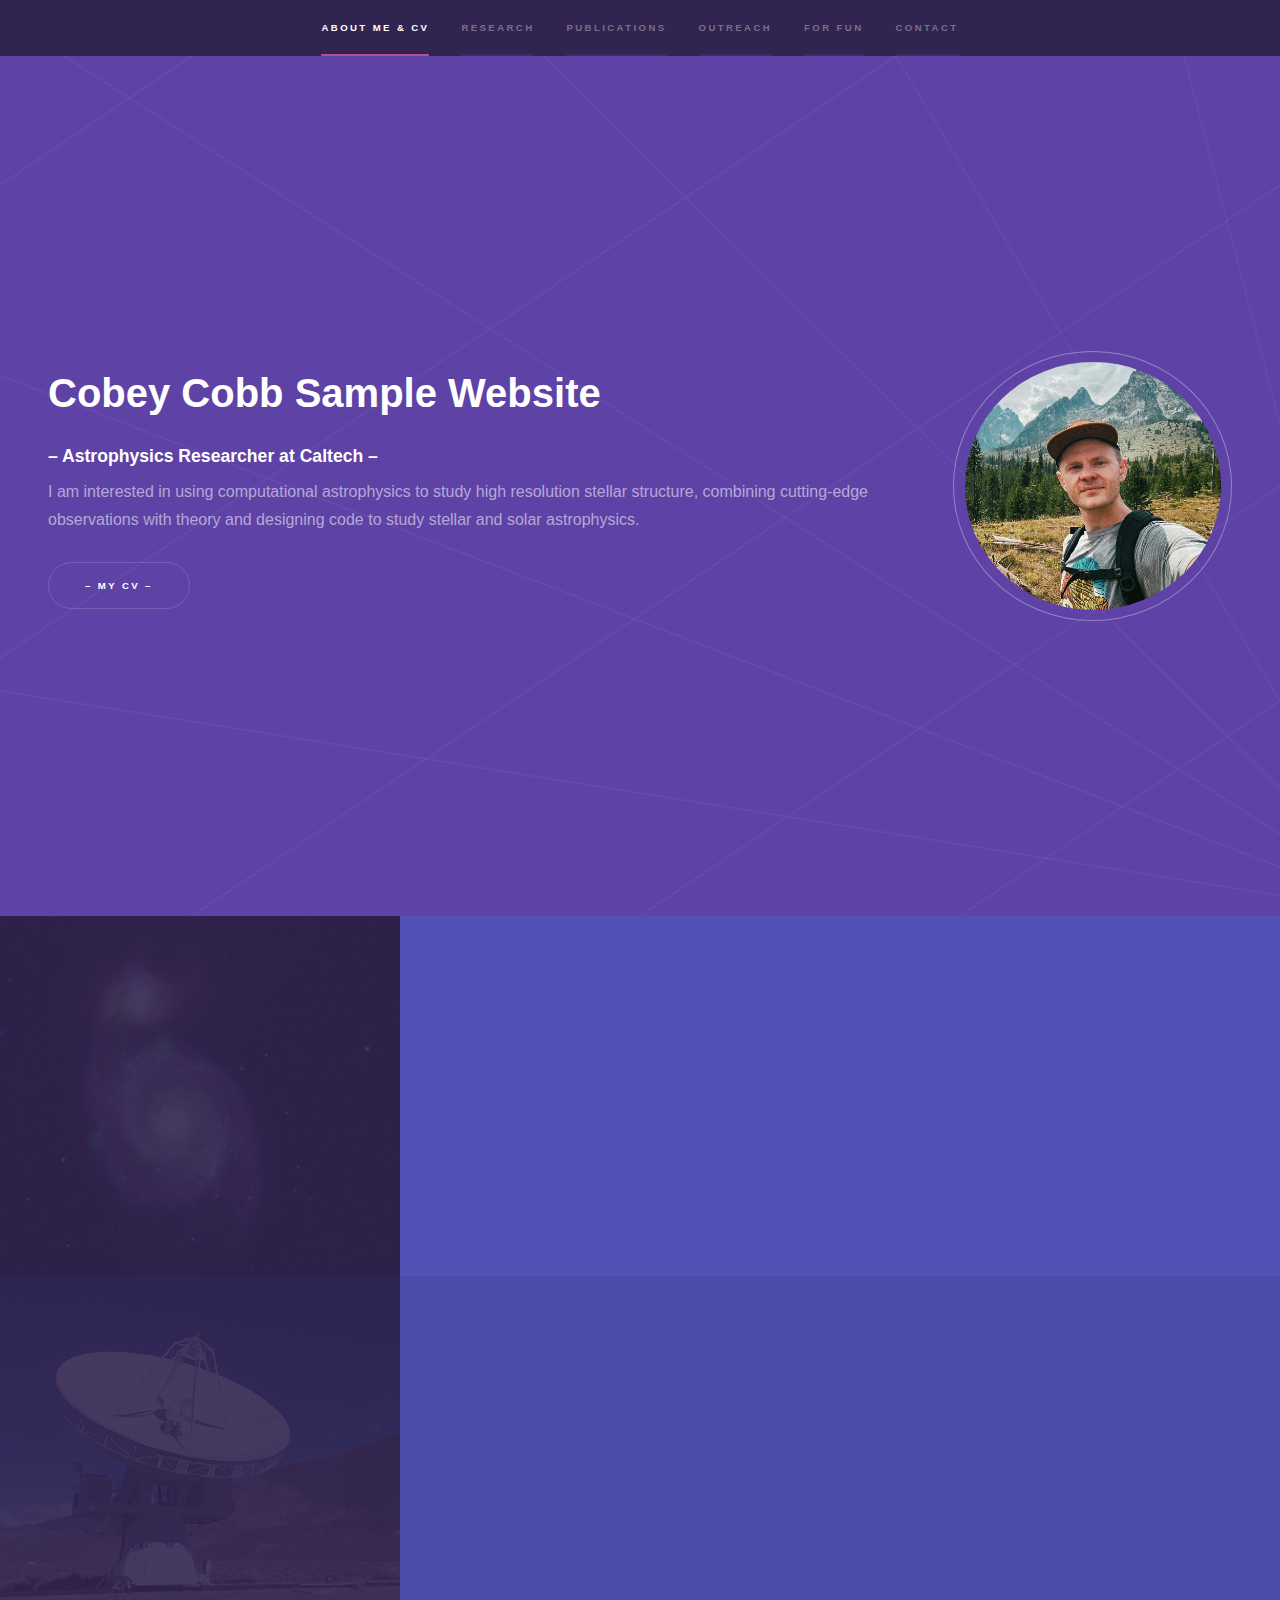
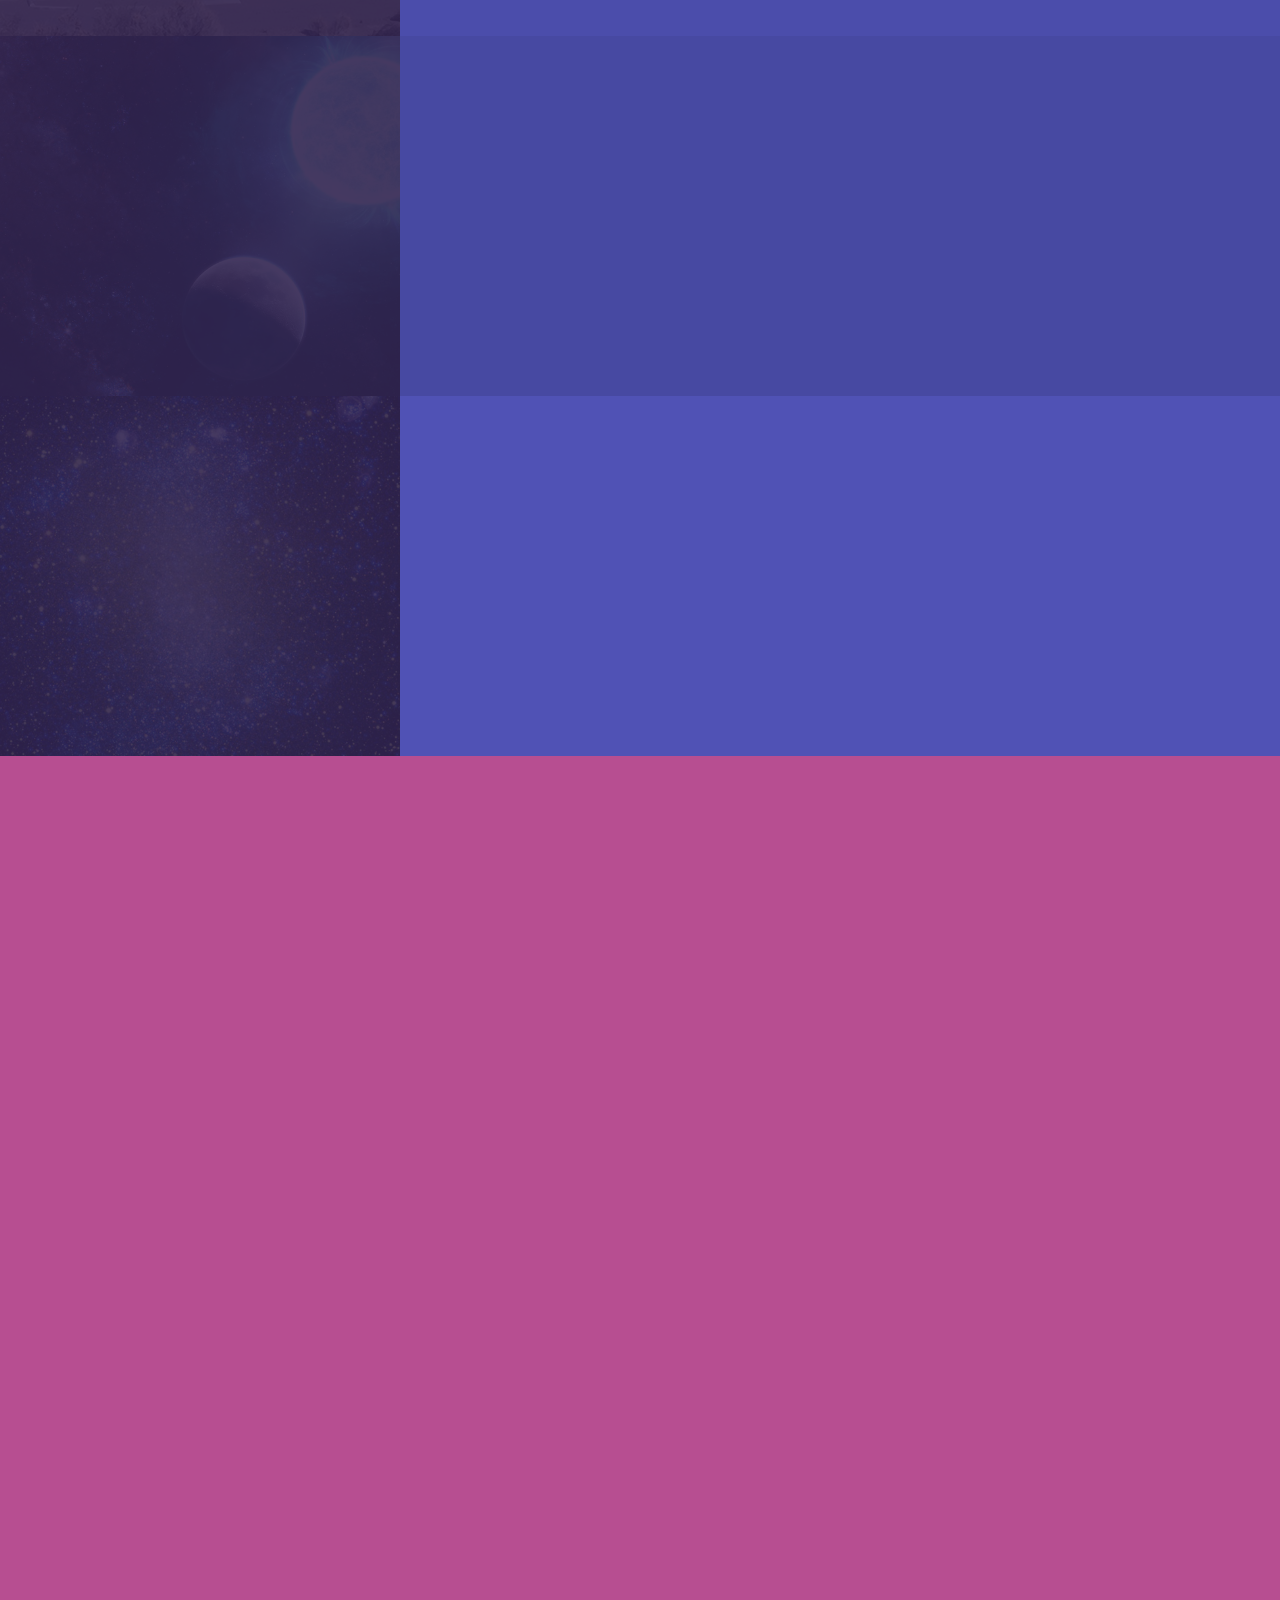
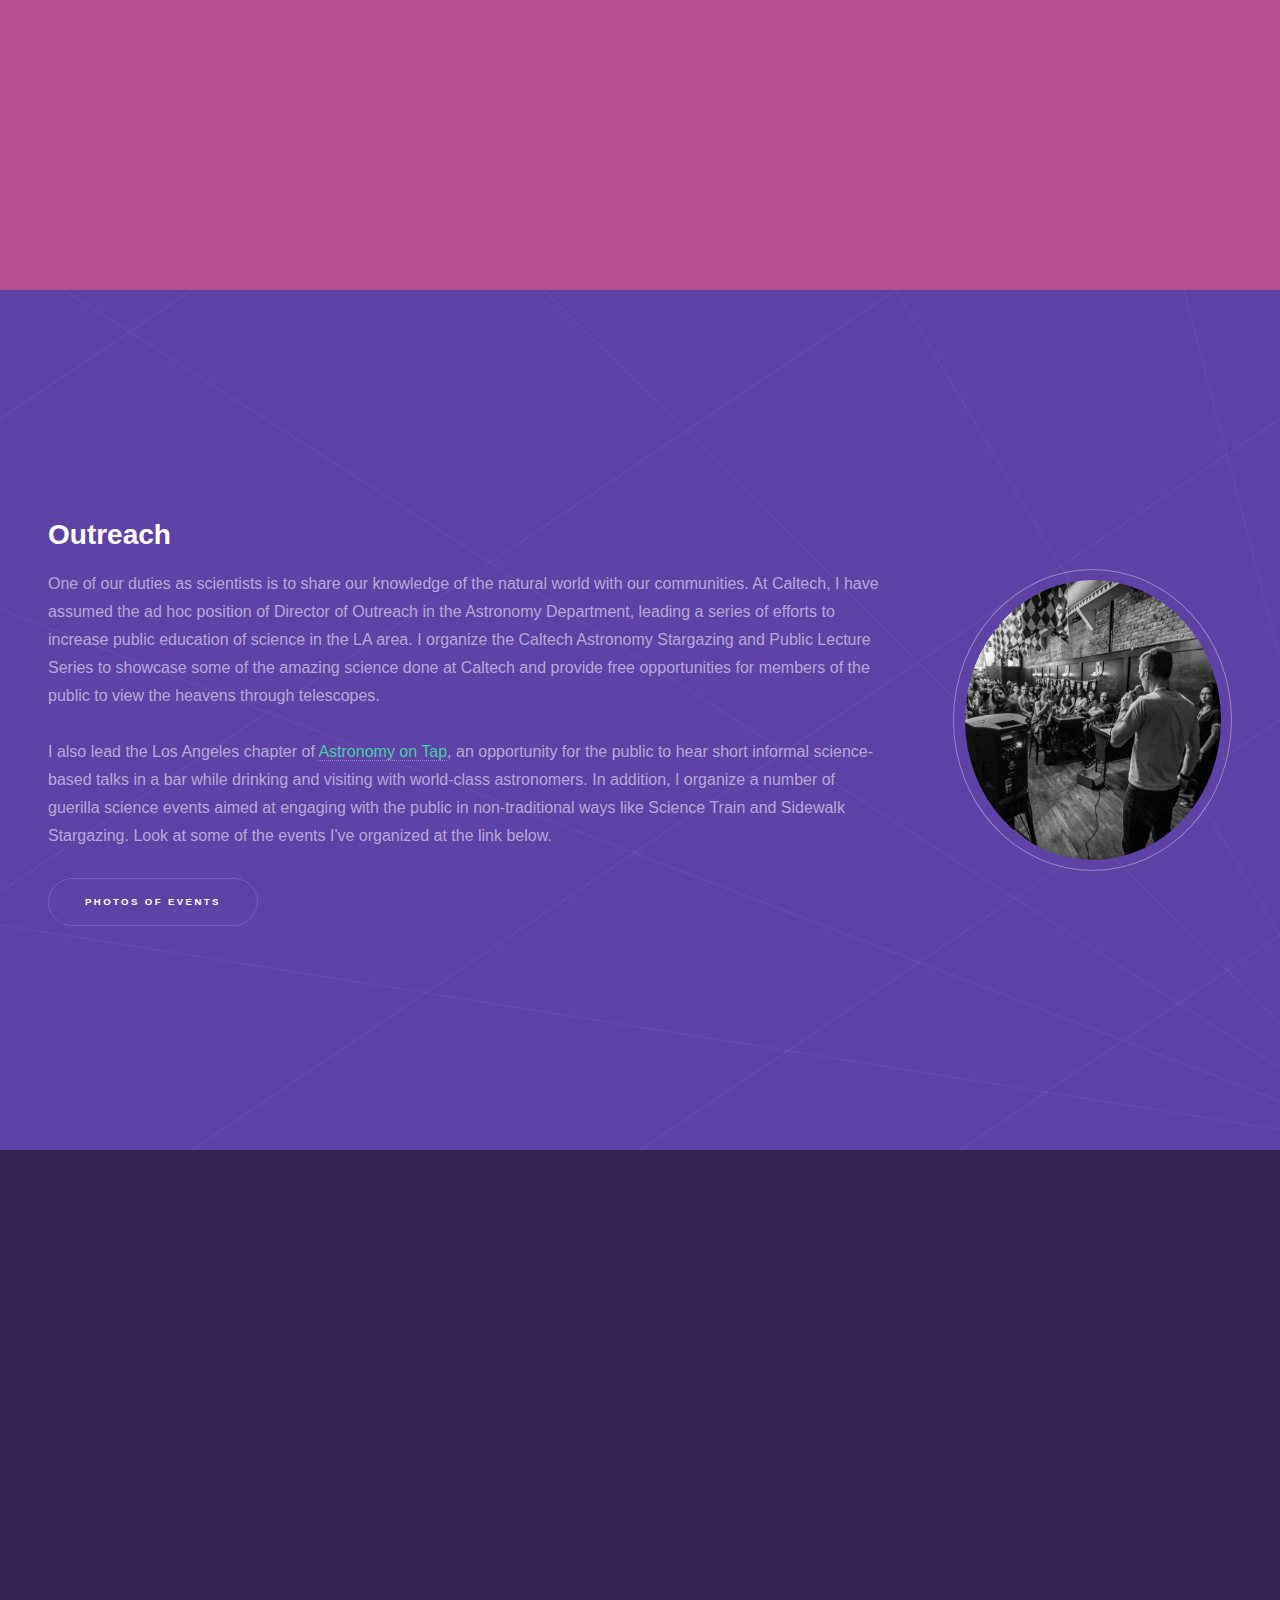
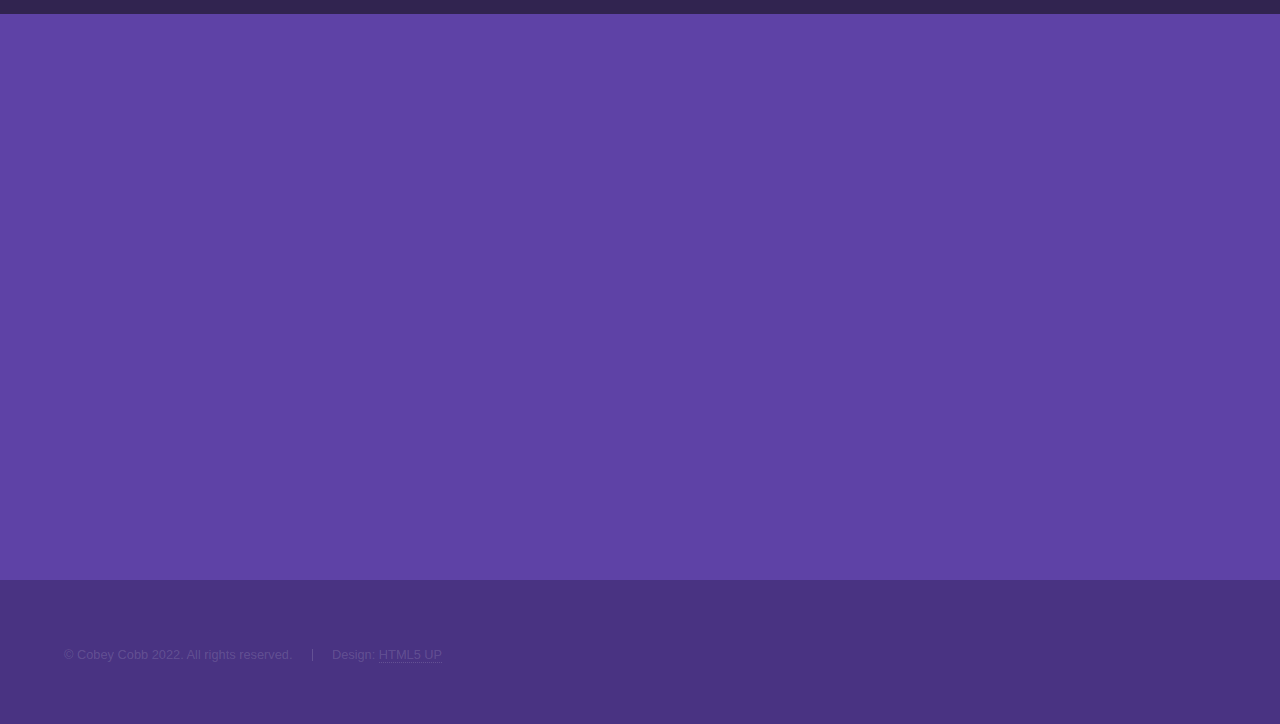
==== commit 3642db9e: "Update index.html" ====
--- a/index.html
+++ b/index.html
@@ -235,22 +235,24 @@
 		
 
 
-		<div>
-
-
-			<center><div class="image"><img src="images/astro3.jpg" alt=""></div></center>
-
-			
-		</div>
-<br>
-
-		When I'm not making websites I love being out in nature. I've been doing astrophotography for three years and this amazing hobby has taken me all over the country looking for dark skies and beautiful landscapes. <br><br>
-
-
+
+		<div class="image right"><img src="images/astro3.jpg" alt=""></div>
+
+		
+
+			
+
+
+
+		When I'm not making websites I love being out in nature. I've been doing astrophotography for three years and this amazing hobby has taken me all over the country looking for dark skies and beautiful landscapes.
+
+		<br><br>
 
 <p>My favorite thing about astrophotography is that for a place to have dark skies it has to be far away from big towns and lots of people. It's peaceful sitting out under the stars, miles away from civilization. You can even pretend you're a sole explorer on another planet. 
 	
 	<br><br> If you'd like to see more of my photos or ask me how you can started going out and taking your own photos, <a href="https://www.instagram.com/capture.the.cosmos" target="_blank" style="color: #4acaa8">reach out to me on Instagram</a>!</p>
+
+	
 	
 </section>
 </section>
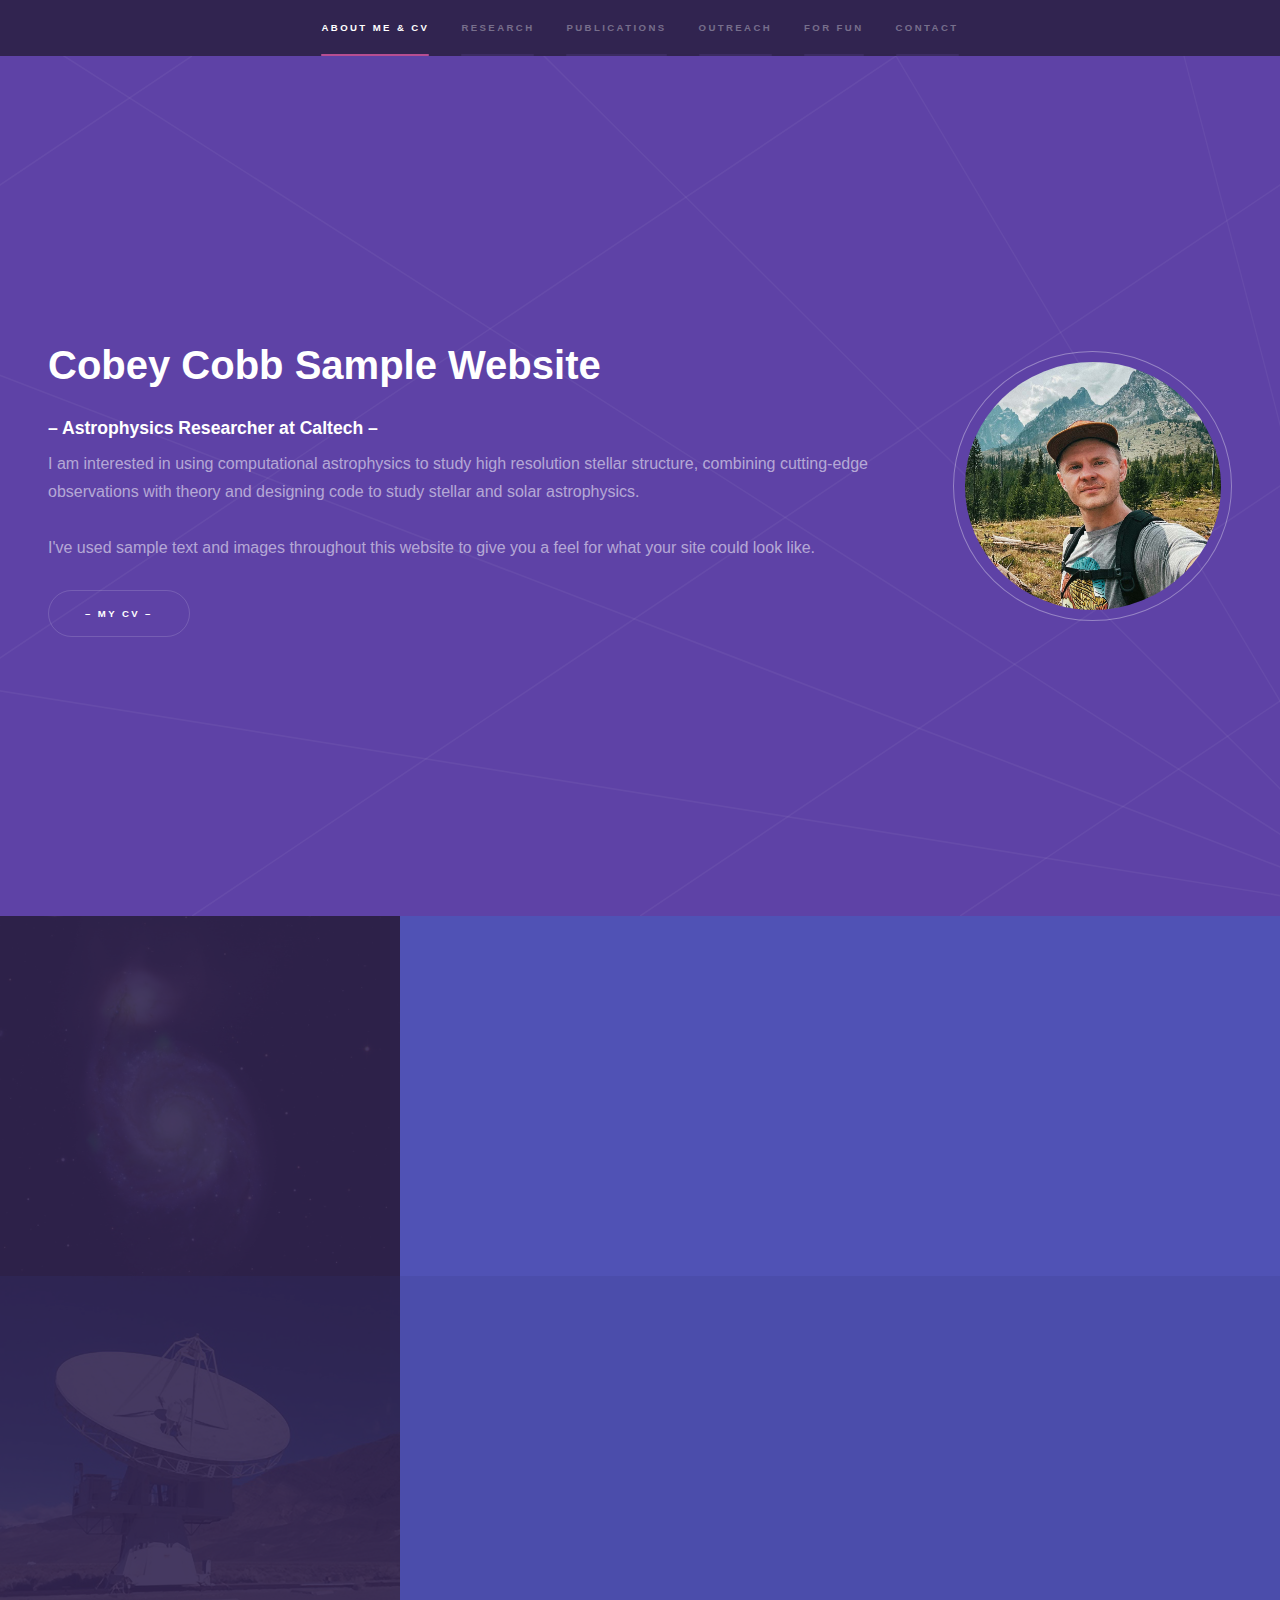
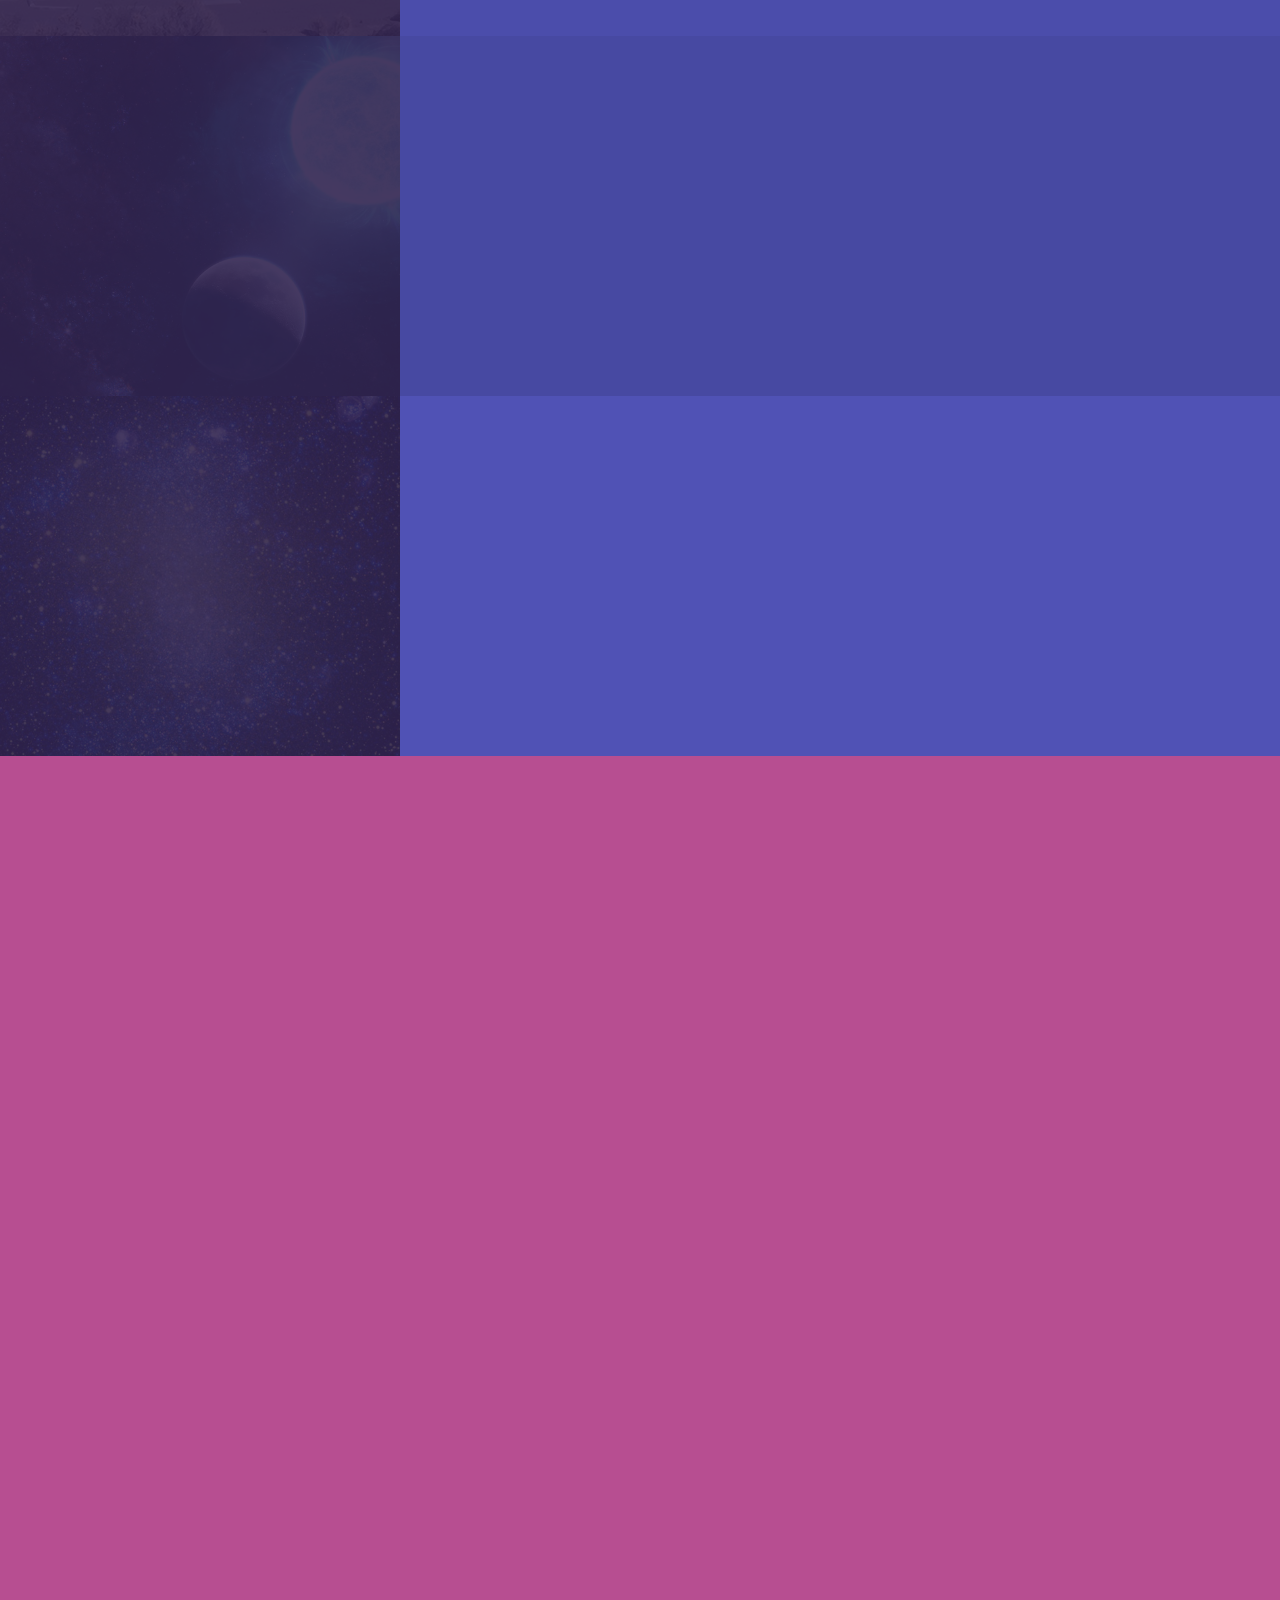
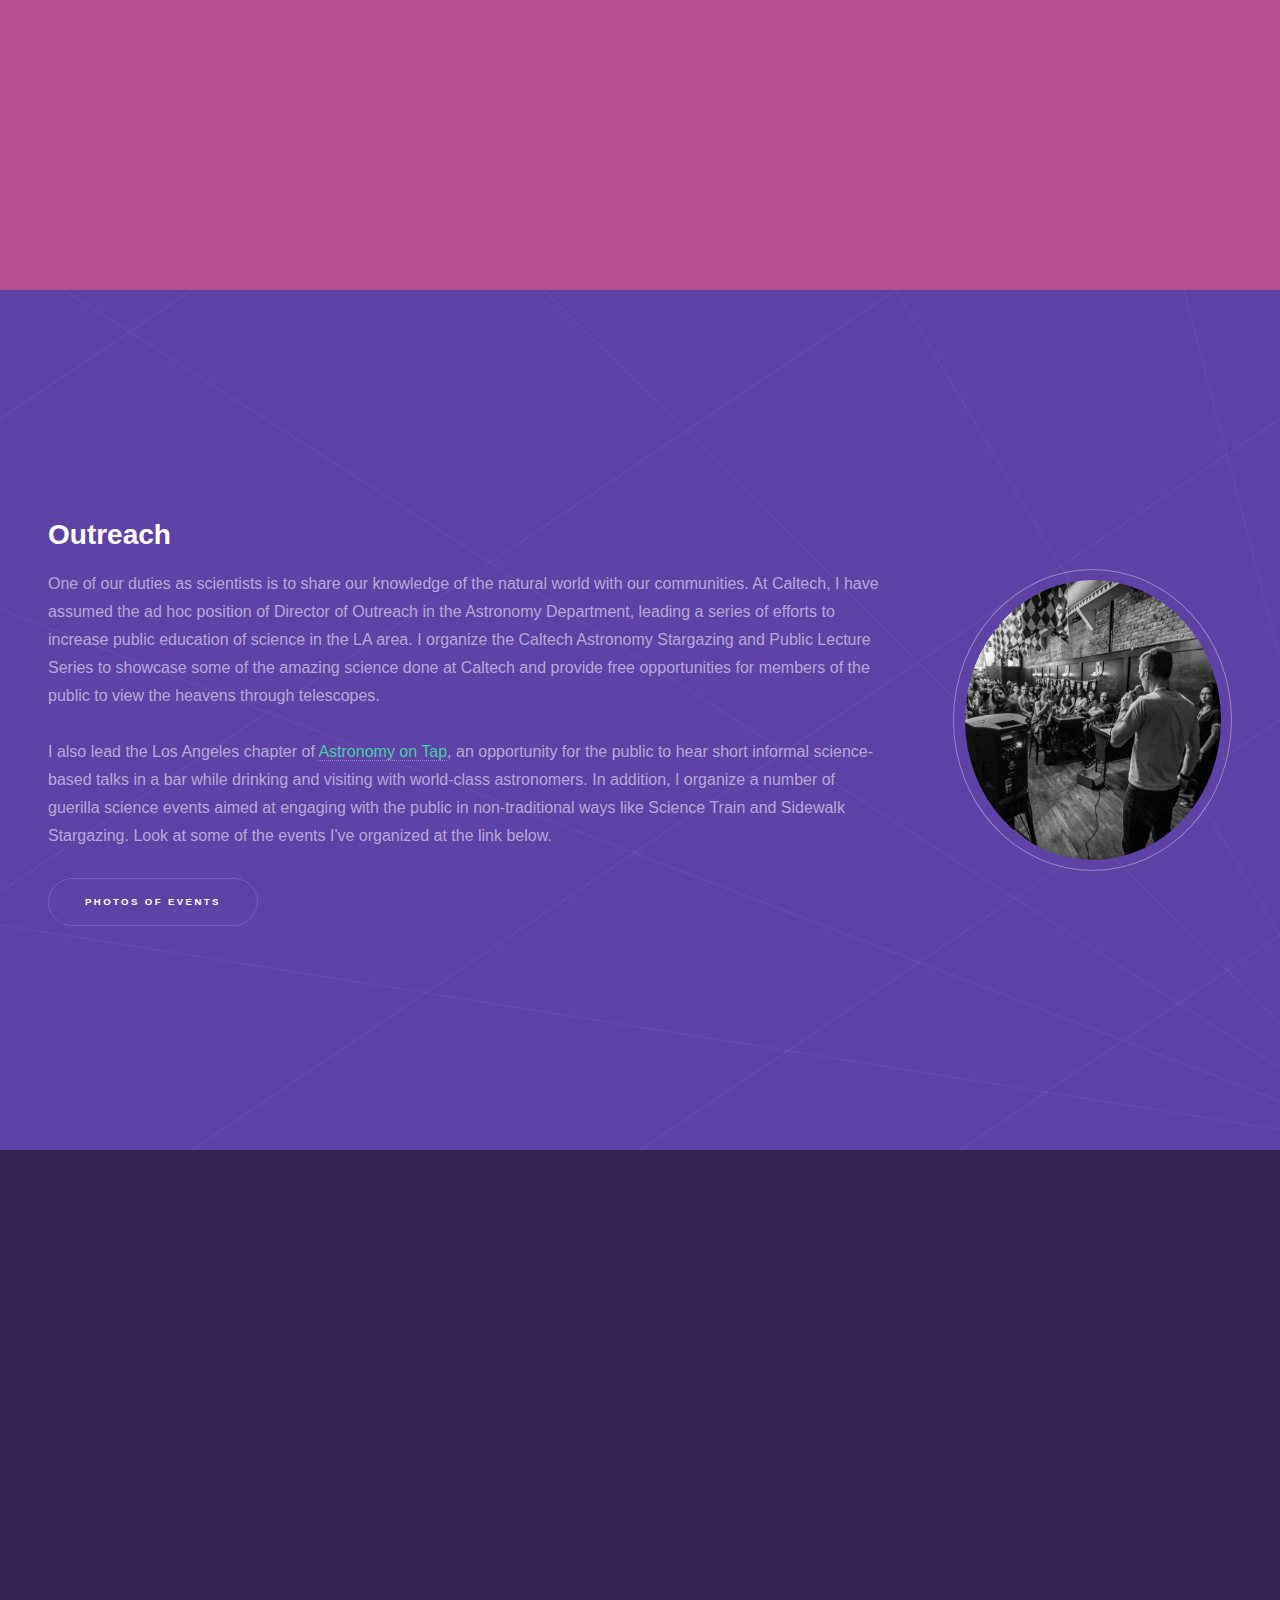
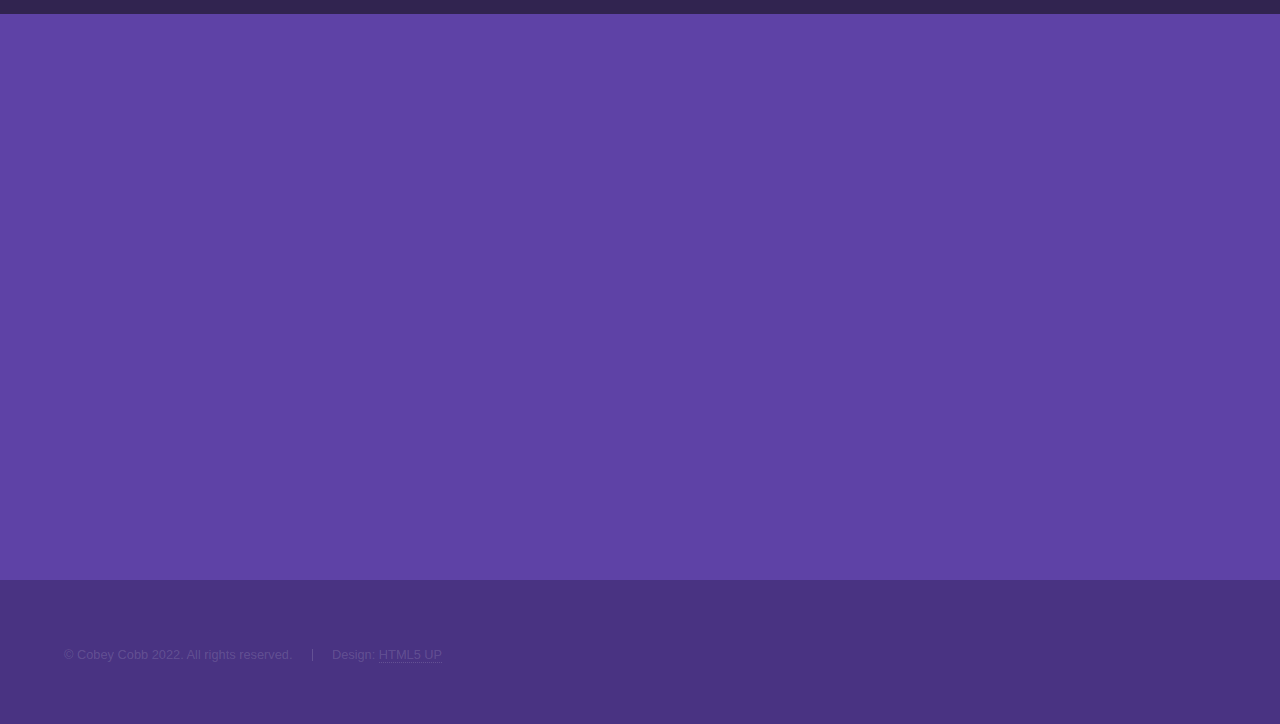
==== commit 4b01c8b9: "Update index.html" ====
--- a/index.html
+++ b/index.html
@@ -1,12 +1,8 @@
 <!DOCTYPE HTML>
-<!--
-	Hyperspace by HTML5 UP
-	html5up.net | @ajlkn
-	Free for personal and commercial use under the CCA 3.0 license (html5up.net/license)
--->
+
 <html>
 	<head>
-		<title>Hyperspace by HTML5 UP</title>
+		<title>Cobey Cobb Sample Website</title>
 		<meta charset="utf-8" />
 		<meta name="viewport" content="width=device-width, initial-scale=1, user-scalable=no" />
 		<link rel="stylesheet" href="assets/css/main.css" />
@@ -45,7 +41,7 @@
 								
 								<h1>Cobey Cobb Sample Website</h1>
 							<h3>– Astrophysics Researcher at Caltech –</h3>
-							I am interested in using computational astrophysics to study high resolution stellar structure, combining cutting-edge observations with theory and designing code to study stellar and solar astrophysics.
+							I am interested in using computational astrophysics to study high resolution stellar structure, combining cutting-edge observations with theory and designing code to study stellar and solar astrophysics.<br><br>I've used sample text and images throughout this website to give you a feel for what your site could look like.
 							
 							<br><br><ul class="actions">
 								
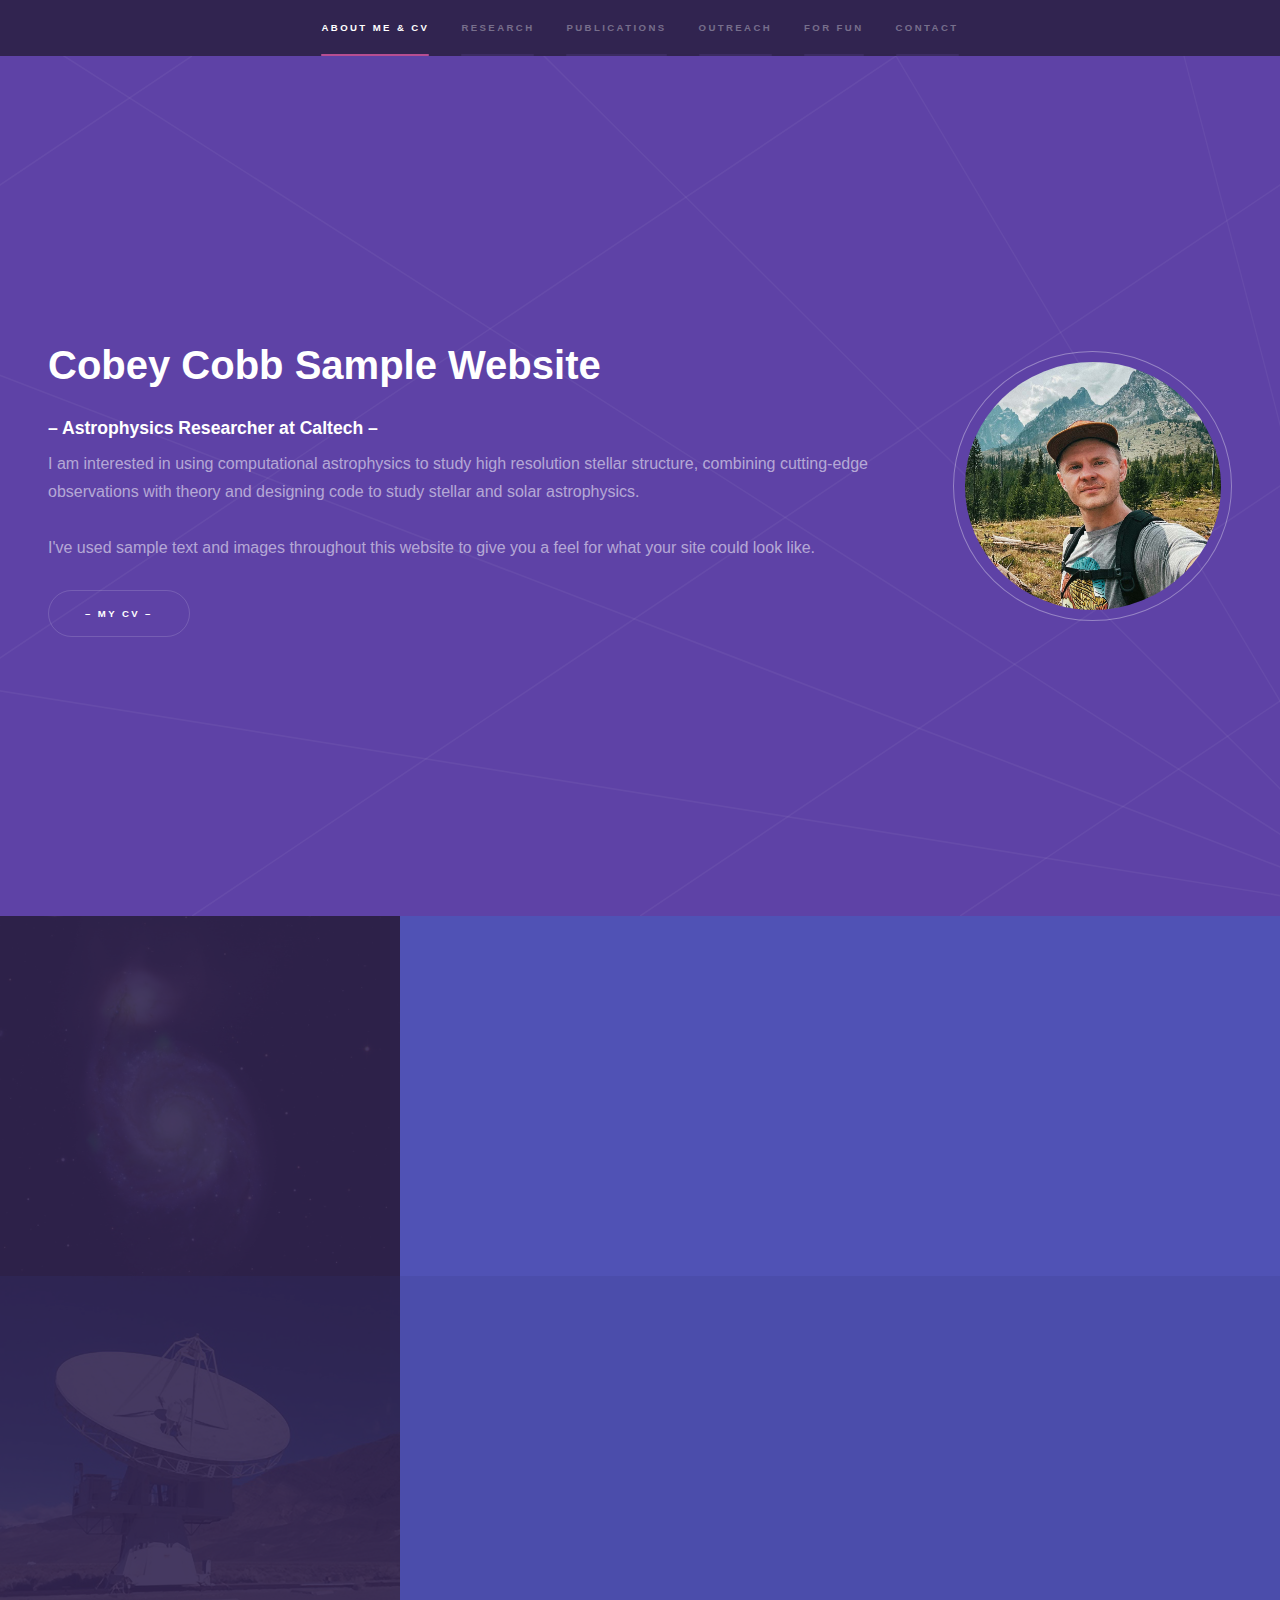
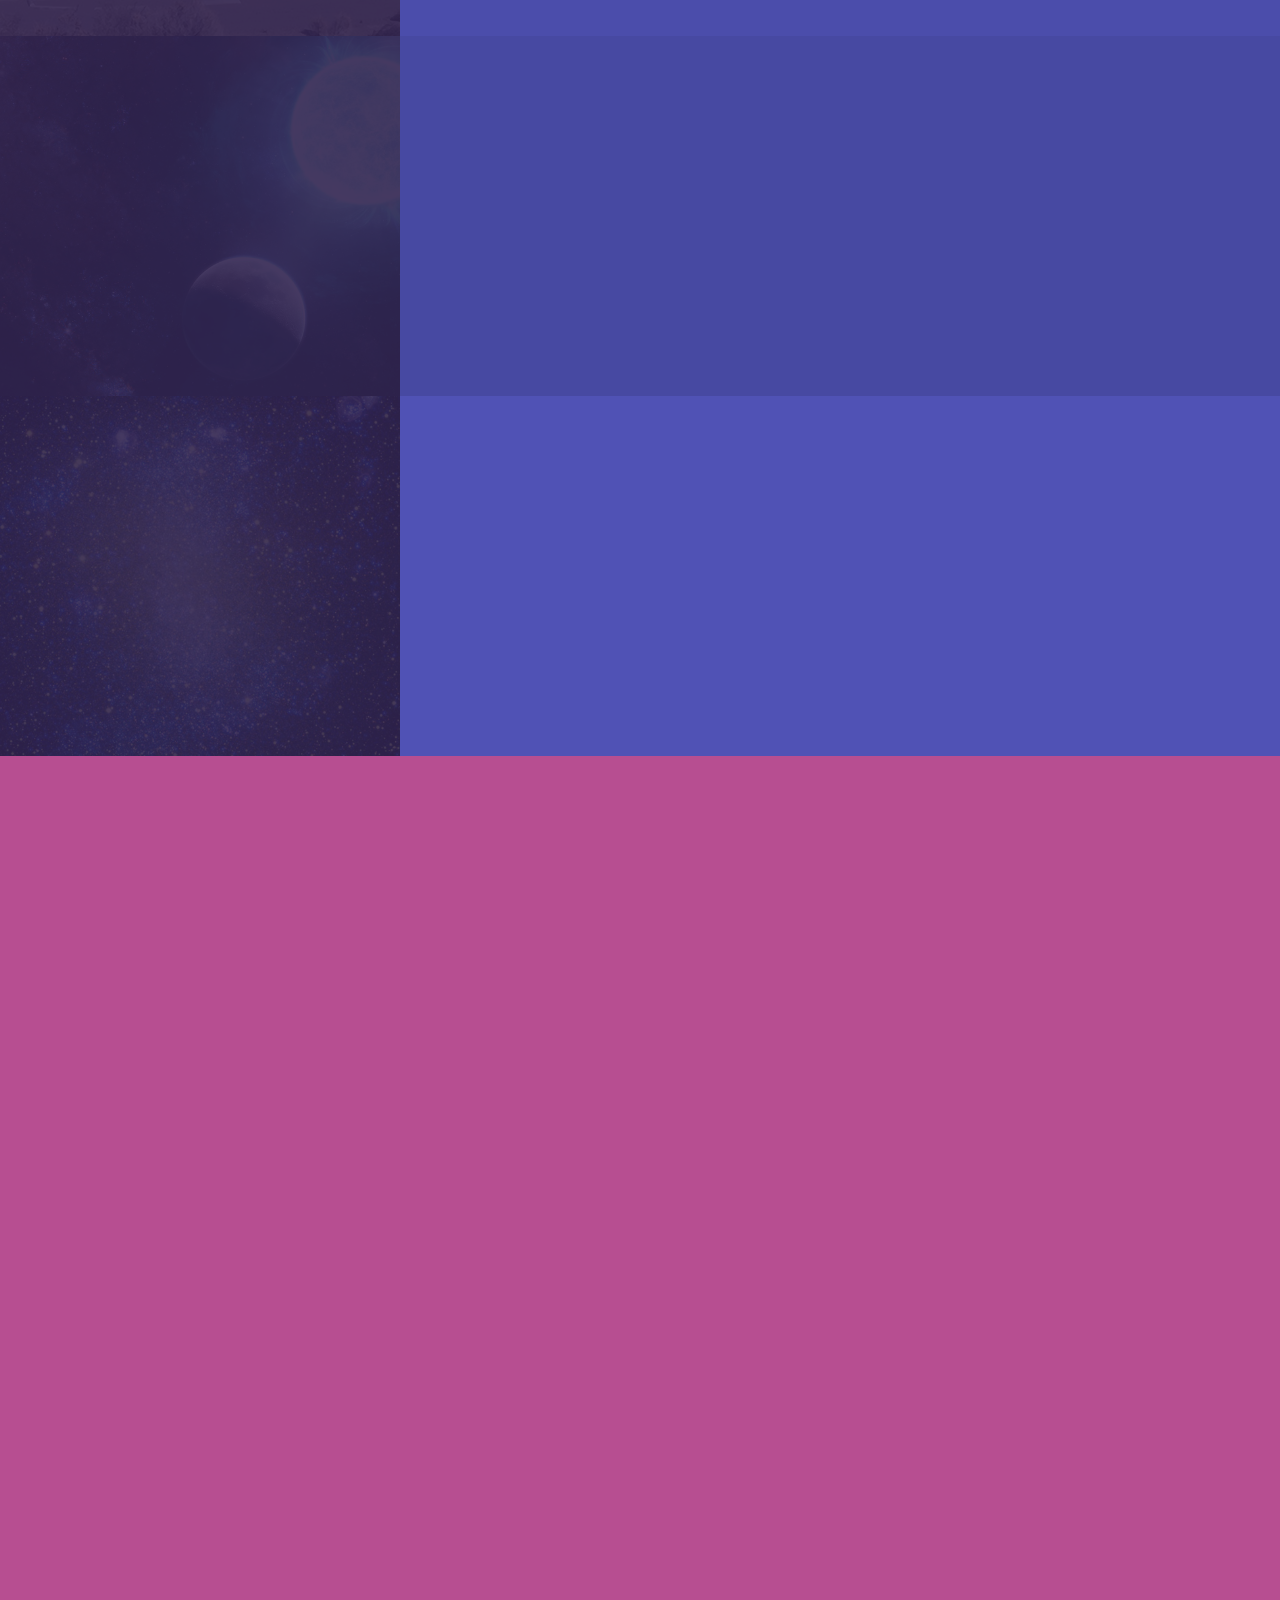
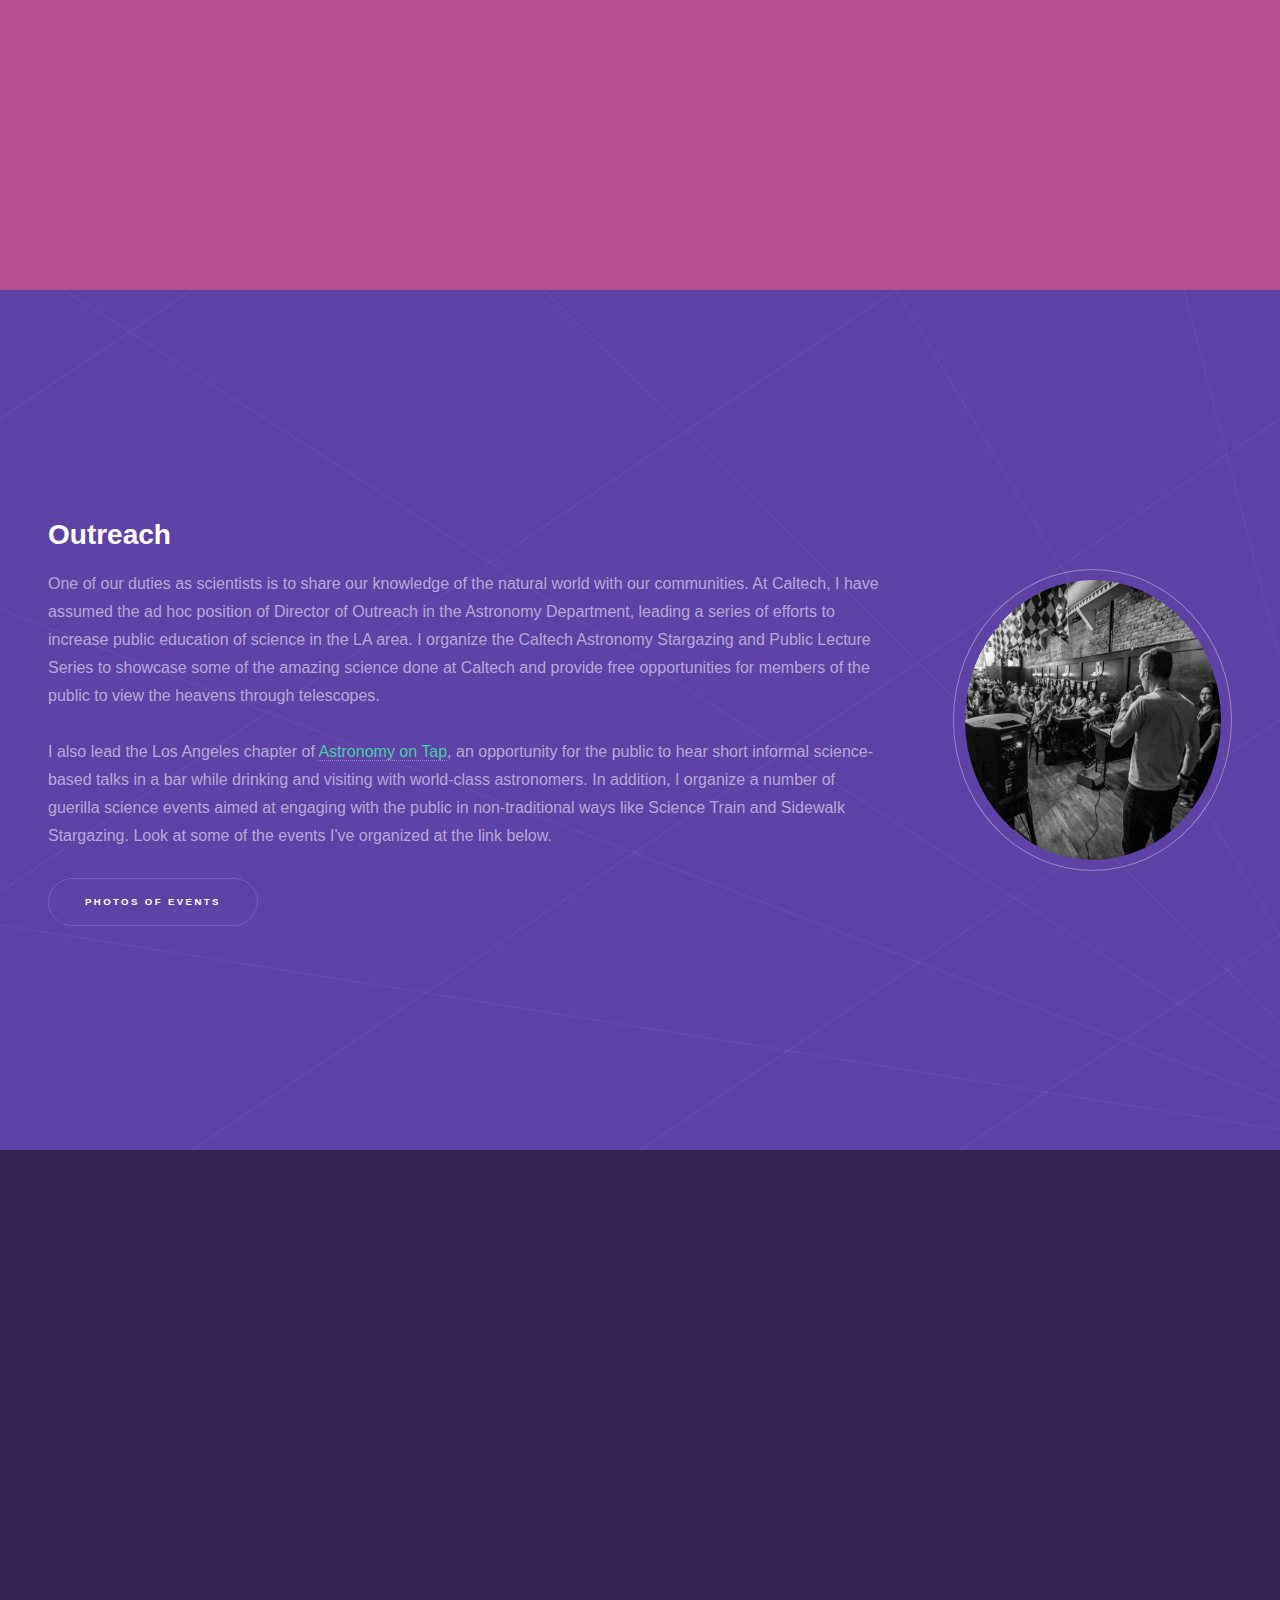
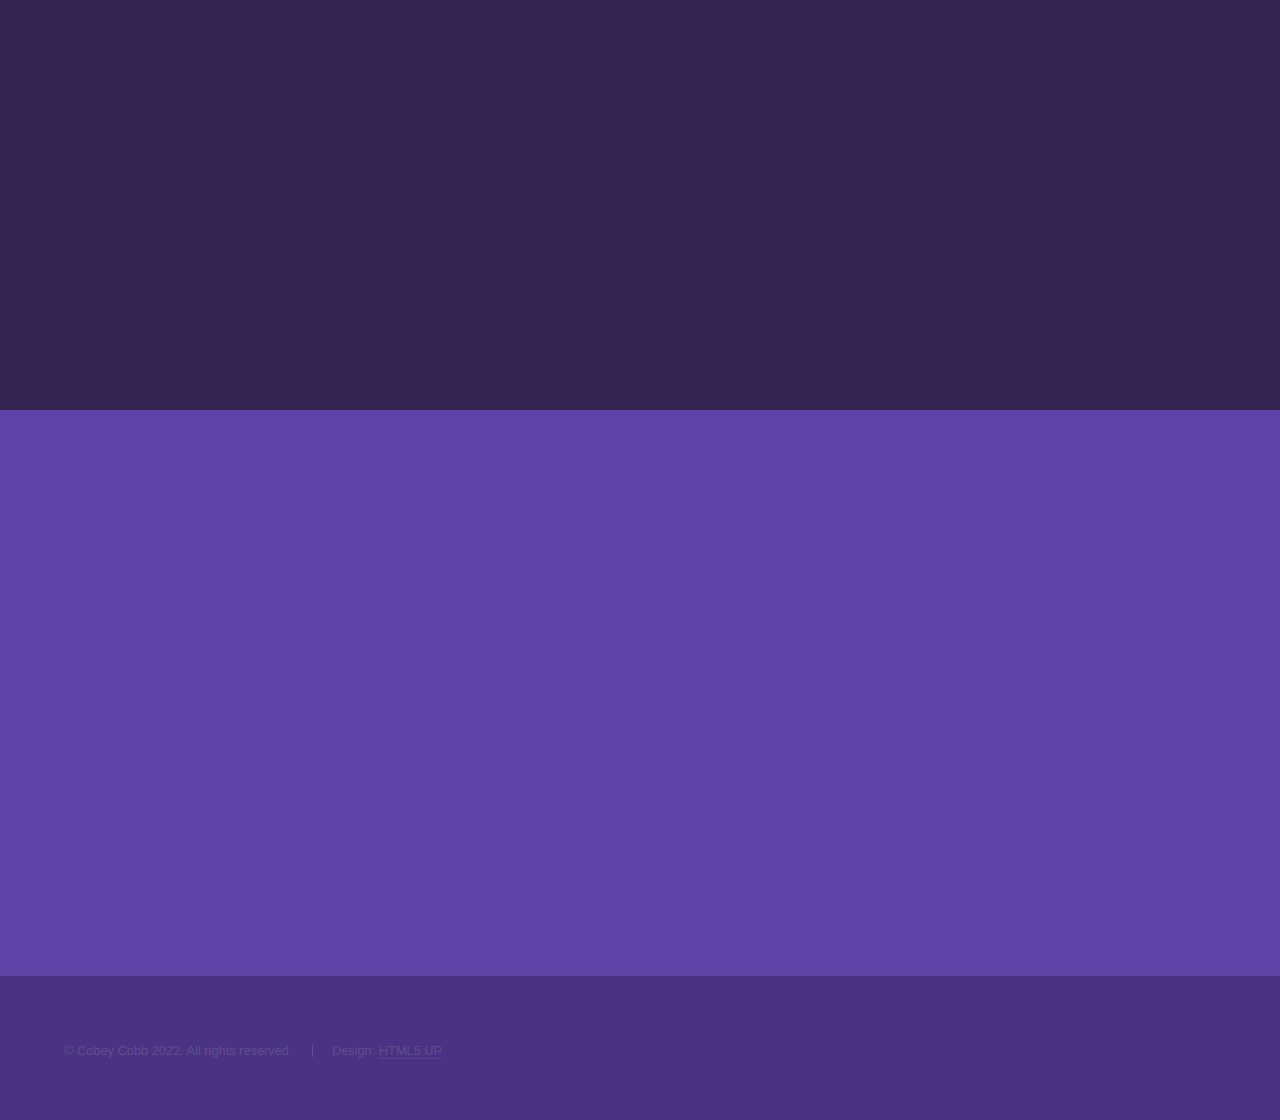
==== commit ccc65c4f: "Update index.html" ====
--- a/index.html
+++ b/index.html
@@ -179,7 +179,7 @@
 				</section>
 			</div>
 			<ul class="actions">
-				<li><a href="#" class="button">See More</a></li>
+				<li><a href="publications.html" class="button">See More</a></li>
 			</ul>
 		</div>
 	</section>
@@ -222,7 +222,7 @@
 <!-- for fun -->
 
 
-<section id="forfun" class="wrapper style4 fade-up">
+<section id="forfun" class="wrapper style4 fullscreen fade-up">
 	<div class="inner">
 <h2>For Fun</h2>
 
@@ -320,9 +320,9 @@
 						<li>
 							<h3>Social</h3>
 							<ul class="icons">
-								<li><a href="https://www.instagram.com/capture.the.cosmos" class="icon brands fa-instagram"><span class="label">Instagram</span></a></li>
-								<li><a href="https://www.twitter.com/cobeycobb" class="icon brands fa-twitter"><span class="label">Twitter</span></a></li>
-								<li><a href="https://www.facebook.com/cobey.cobb" class="icon brands fa-facebook-f"><span class="label">Facebook</span></a></li>
+								<li><a href="https://www.instagram.com/capture.the.cosmos"  target="_blank" class="icon brands fa-instagram"><span class="label">Instagram</span></a></li>
+								<li><a href="https://www.twitter.com/cobeycobb"  target="_blank" class="icon brands fa-twitter"><span class="label">Twitter</span></a></li>
+								<li><a href="https://www.facebook.com/cobey.cobb" target="_blank"  class="icon brands fa-facebook-f"><span class="label">Facebook</span></a></li>
 										
 	
 									<!--	<li><a href="#" class="icon brands fa-linkedin-in"><span class="label">LinkedIn</span></a></li>
--- a/assets/css/main.css
+++ b/assets/css/main.css
@@ -2215,6 +2215,267 @@
 
 		}
 
+
+
+
+
+
+/* features2 */
+
+.features2 {
+    display: -moz-flex;
+    display: -webkit-flex;
+    display: -ms-flex;
+    display: flex;
+    -moz-flex-wrap: wrap;
+    -webkit-flex-wrap: wrap;
+    -ms-flex-wrap: wrap;
+    flex-wrap: wrap;
+    border-radius: 0.25em;
+    border: solid 1px rgba(255, 255, 255, 0.15);
+    background: rgba(255, 255, 255, 0.05);
+    margin: 0 0 2em 0;
+}
+
+    .features2 section {
+        padding: 3.5em 3em 1em 7em ;
+        width: 50%;
+        border-top: solid 1px rgba(255, 255, 255, 0.15);
+        position: relative;
+    }
+
+        .features2 section:nth-child(-n + 2) {
+            border-top-width: 0;
+        }
+
+        .features2 section:nth-child(2n) {
+            border-left: solid 1px rgba(255, 255, 255, 0.15);
+        }
+
+        .features2 section .icon {
+            -moz-transition: opacity 0.5s ease, -moz-transform 0.5s ease;
+            -webkit-transition: opacity 0.5s ease, -webkit-transform 0.5s ease;
+            -ms-transition: opacity 0.5s ease, -ms-transform 0.5s ease;
+            transition: opacity 0.5s ease, transform 0.5s ease;
+            -moz-transition-delay: 1s;
+            -webkit-transition-delay: 1s;
+            -ms-transition-delay: 1s;
+            transition-delay: 1s;
+            -moz-transform: scale(1);
+            -webkit-transform: scale(1);
+            -ms-transform: scale(1);
+            transform: scale(1);
+            position: absolute;
+            left: 3em;
+            top: 3em;
+            opacity: 1;
+        }
+
+        .features2 section:nth-child(1) .icon {
+            -moz-transition-delay: 0.15s;
+            -webkit-transition-delay: 0.15s;
+            -ms-transition-delay: 0.15s;
+            transition-delay: 0.15s;
+        }
+
+        .features2 section:nth-child(2) .icon {
+            -moz-transition-delay: 0.3s;
+            -webkit-transition-delay: 0.3s;
+            -ms-transition-delay: 0.3s;
+            transition-delay: 0.3s;
+        }
+
+        .features2 section:nth-child(3) .icon {
+            -moz-transition-delay: 0.45s;
+            -webkit-transition-delay: 0.45s;
+            -ms-transition-delay: 0.45s;
+            transition-delay: 0.45s;
+        }
+
+        .features2 section:nth-child(4) .icon {
+            -moz-transition-delay: 0.6s;
+            -webkit-transition-delay: 0.6s;
+            -ms-transition-delay: 0.6s;
+            transition-delay: 0.6s;
+        }
+
+        .features2 section:nth-child(5) .icon {
+            -moz-transition-delay: 0.75s;
+            -webkit-transition-delay: 0.75s;
+            -ms-transition-delay: 0.75s;
+            transition-delay: 0.75s;
+        }
+
+        .features2 section:nth-child(6) .icon {
+            -moz-transition-delay: 0.9s;
+            -webkit-transition-delay: 0.9s;
+            -ms-transition-delay: 0.9s;
+            transition-delay: 0.9s;
+        }
+
+        .features2 section:nth-child(7) .icon {
+            -moz-transition-delay: 1.05s;
+            -webkit-transition-delay: 1.05s;
+            -ms-transition-delay: 1.05s;
+            transition-delay: 1.05s;
+        }
+
+        .features2 section:nth-child(8) .icon {
+            -moz-transition-delay: 1.2s;
+            -webkit-transition-delay: 1.2s;
+            -ms-transition-delay: 1.2s;
+            transition-delay: 1.2s;
+        }
+
+        .features2 section:nth-child(9) .icon {
+            -moz-transition-delay: 1.35s;
+            -webkit-transition-delay: 1.35s;
+            -ms-transition-delay: 1.35s;
+            transition-delay: 1.35s;
+        }
+
+        .features2 section:nth-child(10) .icon {
+            -moz-transition-delay: 1.5s;
+            -webkit-transition-delay: 1.5s;
+            -ms-transition-delay: 1.5s;
+            transition-delay: 1.5s;
+        }
+
+        .features2 section:nth-child(11) .icon {
+            -moz-transition-delay: 1.65s;
+            -webkit-transition-delay: 1.65s;
+            -ms-transition-delay: 1.65s;
+            transition-delay: 1.65s;
+        }
+
+        .features2 section:nth-child(12) .icon {
+            -moz-transition-delay: 1.8s;
+            -webkit-transition-delay: 1.8s;
+            -ms-transition-delay: 1.8s;
+            transition-delay: 1.8s;
+        }
+
+        .features2 section:nth-child(13) .icon {
+            -moz-transition-delay: 1.95s;
+            -webkit-transition-delay: 1.95s;
+            -ms-transition-delay: 1.95s;
+            transition-delay: 1.95s;
+        }
+
+        .features2 section:nth-child(14) .icon {
+            -moz-transition-delay: 2.1s;
+            -webkit-transition-delay: 2.1s;
+            -ms-transition-delay: 2.1s;
+            transition-delay: 2.1s;
+        }
+
+        .features2 section:nth-child(15) .icon {
+            -moz-transition-delay: 2.25s;
+            -webkit-transition-delay: 2.25s;
+            -ms-transition-delay: 2.25s;
+            transition-delay: 2.25s;
+        }
+
+        .features2 section:nth-child(16) .icon {
+            -moz-transition-delay: 2.4s;
+            -webkit-transition-delay: 2.4s;
+            -ms-transition-delay: 2.4s;
+            transition-delay: 2.4s;
+        }
+
+        .features2 section:nth-child(17) .icon {
+            -moz-transition-delay: 2.55s;
+            -webkit-transition-delay: 2.55s;
+            -ms-transition-delay: 2.55s;
+            transition-delay: 2.55s;
+        }
+
+        .features2 section:nth-child(18) .icon {
+            -moz-transition-delay: 2.7s;
+            -webkit-transition-delay: 2.7s;
+            -ms-transition-delay: 2.7s;
+            transition-delay: 2.7s;
+        }
+
+        .features2 section:nth-child(19) .icon {
+            -moz-transition-delay: 2.85s;
+            -webkit-transition-delay: 2.85s;
+            -ms-transition-delay: 2.85s;
+            transition-delay: 2.85s;
+        }
+
+        .features2 section:nth-child(20) .icon {
+            -moz-transition-delay: 3s;
+            -webkit-transition-delay: 3s;
+            -ms-transition-delay: 3s;
+            transition-delay: 3s;
+        }
+
+    .features2.inactive section .icon {
+        -moz-transform: scale(0.5);
+        -webkit-transform: scale(0.5);
+        -ms-transform: scale(0.5);
+        transform: scale(0.5);
+        opacity: 0;
+    }
+
+    @media screen and (max-width: 980px) {
+
+        .features2 {
+            display: block;
+        }
+
+            .features2 section {
+                border-top-width: 1px !important;
+                border-left-width: 0 !important;
+                width: 100%;
+            }
+
+                .features2 section:first-child {
+                    border-top-width: 0 !important;
+                }
+
+    }
+
+    @media screen and (max-width: 736px) {
+
+        .features2 section {
+            padding: 2.5em 1.5em 0.1em 5.5em ;
+        }
+
+            .features2 section .icon {
+                left: 1.5em;
+                top: 2em;
+            }
+
+    }
+
+    @media screen and (max-width: 480px) {
+
+        .features2 section {
+            padding: 2em 1.5em 0.1em 1.5em ;
+        }
+
+            .features2 section .icon {
+                left: 0;
+                position: relative;
+                top: 0;
+            }
+
+    }
+
+
+
+
+
+
+
+
+
+
+
+
+
 /* Form */
 
 	form {
@@ -3727,6 +3988,189 @@
 		body.is-preload .wrapper.fade > .inner {
 			opacity: 0;
 		}
+
+
+
+
+/* wrapper2 */
+
+.wrapper2 {
+    position: relative;
+}
+
+    .wrapper2 > .inner {
+        padding: 5em 5em 3em 5em ;
+        max-width: 100%;
+        width: 100%;
+    }
+
+        @media screen and (max-width: 1680px) {
+
+            .wrapper2 > .inner {
+                padding: 4em 4em 2em 4em ;
+            }
+
+        }
+
+        @media screen and (max-width: 1280px) {
+
+            .wrapper2 > .inner {
+                width: 100%;
+            }
+
+        }
+
+        @media screen and (max-width: 736px) {
+
+            .wrapper2 > .inner {
+                padding: 3em 2em 1em 2em ;
+            }
+
+        }
+
+    .wrapper2.alt {
+        background-color: #261c3e;
+    }
+
+    .wrapper2.style1 {
+        background-color: #5e42a6;
+    }
+
+    .wrapper2.style1-alt {
+        background-color: #493382;
+    }
+
+    .wrapper2.style2 {
+        background-color: #5052b5;
+    }
+
+    .wrapper2.style2-alt {
+        background-color: #3e4094;
+    }
+
+    .wrapper2.style3 {
+        background-color: #b74e91;
+    }
+
+    .wrapper2.style3-alt {
+        background-color: #953d75;
+    }
+
+    .wrapper2.fullscreen {
+        display: -moz-flex;
+        display: -webkit-flex;
+        display: -ms-flex;
+        display: flex;
+        -moz-flex-direction: column;
+        -webkit-flex-direction: column;
+        -ms-flex-direction: column;
+        flex-direction: column;
+        -moz-justify-content: center;
+        -webkit-justify-content: center;
+        -ms-justify-content: center;
+        justify-content: center;
+        min-height: 100vh;
+    }
+
+        body.is-ie .wrapper2.fullscreen {
+            height: 100vh;
+        }
+
+        @media screen and (max-width: 1280px) {
+
+            .wrapper2.fullscreen {
+                min-height: calc(100vh - 2.5em);
+            }
+
+                body.is-ie .wrapper2.fullscreen {
+                    height: calc(100vh - 2.5em);
+                }
+
+        }
+
+        @media screen and (max-width: 736px) {
+
+            .wrapper2.fullscreen {
+                padding: 2em 0;
+                min-height: 0;
+            }
+
+                body.is-ie .wrapper2.fullscreen {
+                    height: auto;
+                }
+
+        }
+
+    .wrapper2.fade-up > .inner {
+        -moz-transform: translateY(0);
+        -webkit-transform: translateY(0);
+        -ms-transform: translateY(0);
+        transform: translateY(0);
+        -moz-transition: opacity 1s ease, -moz-transform 1s ease;
+        -webkit-transition: opacity 1s ease, -webkit-transform 1s ease;
+        -ms-transition: opacity 1s ease, -ms-transform 1s ease;
+        transition: opacity 1s ease, transform 1s ease;
+        opacity: 1.0;
+    }
+
+    .wrapper2.fade-up.inactive > .inner,
+    body.is-preload .wrapper2.fade-up > .inner {
+        opacity: 0;
+        -moz-transform: translateY(1em);
+        -webkit-transform: translateY(1em);
+        -ms-transform: translateY(1em);
+        transform: translateY(1em);
+    }
+
+    .wrapper2.fade-down > .inner {
+        -moz-transform: translateY(0);
+        -webkit-transform: translateY(0);
+        -ms-transform: translateY(0);
+        transform: translateY(0);
+        -moz-transition: opacity 1s ease, -moz-transform 1s ease;
+        -webkit-transition: opacity 1s ease, -webkit-transform 1s ease;
+        -ms-transition: opacity 1s ease, -ms-transform 1s ease;
+        transition: opacity 1s ease, transform 1s ease;
+        opacity: 1.0;
+    }
+
+    .wrapper2.fade-down.inactive > .inner,
+    body.is-preload .wrapper2.fade-down > .inner {
+        opacity: 0;
+        -moz-transform: translateY(-1em);
+        -webkit-transform: translateY(-1em);
+        -ms-transform: translateY(-1em);
+        transform: translateY(-1em);
+    }
+
+    .wrapper2.fade > .inner {
+        -moz-transition: opacity 1s ease;
+        -webkit-transition: opacity 1s ease;
+        -ms-transition: opacity 1s ease;
+        transition: opacity 1s ease;
+        opacity: 1.0;
+    }
+
+    .wrapper2.fade.inactive > .inner,
+    body.is-preload .wrapper2.fade > .inner {
+        opacity: 0;
+    }
+
+
+
+
+
+
+
+
+
+
+
+
+
+
+
+
 
 /* Header */
 
